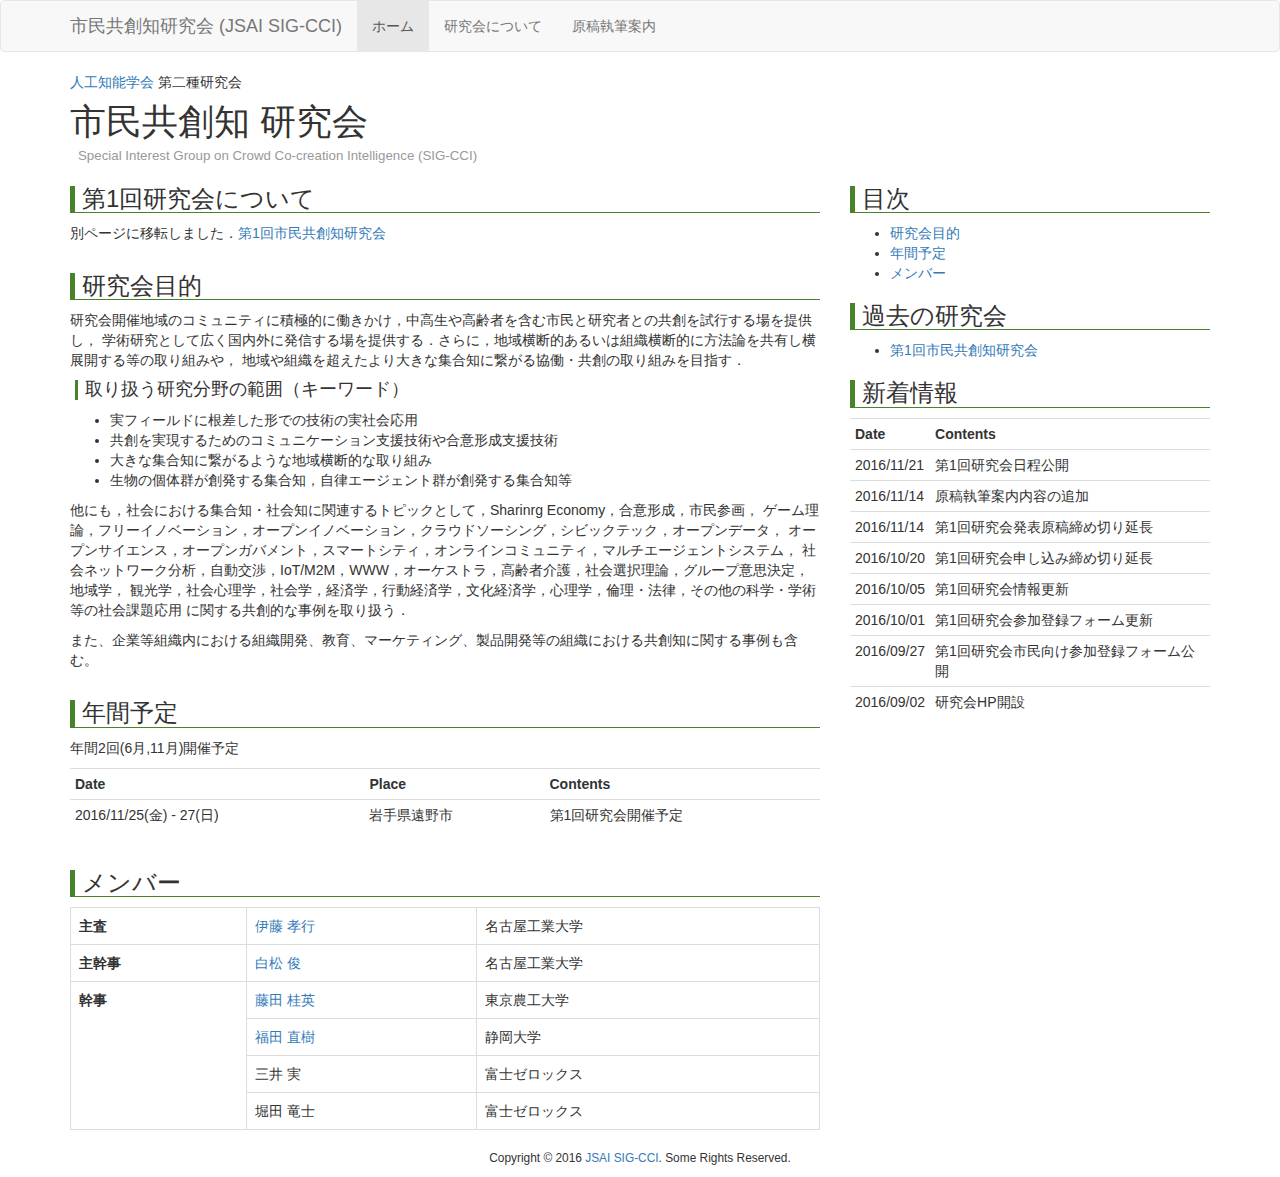
==== index.html @ b61c5eba "init push" ====
<!DOCTYPE html>
<html lang="ja">
<head>
  <meta http-equiv="Content-Type" content="text/html; charset=UTF-8">
  <meta name="viewport" content="width=device-width, initial-scale=1">

  <title>ホーム | 市民共創知研究会(JSAI SIG-CCI)</title>

  <link rel="stylesheet" href="css/bootstrap.min.css" />
  <link rel="stylesheet" href="css/style.css" />
  <link rel="stylesheet" href="css/ihover.css">
  <link rel="stylesheet" href="css/lightbox.css">
  <script>

  </script>

</head>
<body>

  <!-- ナビバー -->
  <nav class="navbar navbar-default">
    <div class="container">
      <div class="navbar-header">
        <!--タイトル-->
        <a class="navbar-brand" href="./index.html">市民共創知研究会 (JSAI SIG-CCI)</a>
        <!--トグルボタンの設置-->
        <button type="button" class="navbar-toggle" data-toggle="collapse" data-target="#nav-content">
          <span class="icon-bar"></span>
          <span class="icon-bar"></span>
          <span class="icon-bar"></span>
        </button>
      </div>

      <div id="nav-content" class="collapse navbar-collapse">
        <!--リンクのリスト メニューリスト-->
        <ul class="nav navbar-nav">
          <li class="active"><a href="./index.html">ホーム</a></li>
          <li><a href="./about.html">研究会について</a></li>
          <li><a href="./submission.html">原稿執筆案内</a></li>
        </ul>
      </div>
    </div>
  </nav>



  <div class="container">
    <div class="row">
      <div class="col-xs-12 h-title">
        <p><a href="http://www.ai-gakkai.or.jp/" target="_blank">人工知能学会</a> 第二種研究会</p>
        <h1 class="h-name">市民共創知 研究会</h1>
        <p class="h-comment">Special Interest Group on Crowd Co-creation Intelligence (SIG-CCI)</p>

      </div>

      <!-- 目次 -->
      <div class="col-xs-12 col-md-4 col-md-push-8">
        <h3>目次</h3>
        <ul>
          <li><a href="#about">研究会目的</a></li>
          <li><a href="#schedule">年間予定</a></li>
          <li><a href="#members">メンバー</a></li>
          <!--li><a href="#projects">市民共創プロジェクト</a></li-->
        </ul>
        <h3>過去の研究会</h3>
        <ul>
          <li><a href="./confs/sig-cci1.html">第1回市民共創知研究会</a></li>
        </ul>
        <!--h3>リンク</h3>
        <ul>
          <li><a href="https://mirai-making.herokuapp.com" target="_blank">みらいづくり</a></li>
        </ul-->

        <h3>新着情報</h3>
        <table class="table table-condensed">
          <tr><th>Date</th><th>Contents</th></tr>
          <tr>
            <td>2016/11/21</td>
            <td>第1回研究会日程公開</td>
          </tr>
          <tr>
            <td>2016/11/14</td>
            <td>原稿執筆案内内容の追加</td>
          </tr>
          <tr>
            <td>2016/11/14</td>
            <td>第1回研究会発表原稿締め切り延長</td>
          </tr>
          <tr>
            <td>2016/10/20</td>
            <td>第1回研究会申し込み締め切り延長</td>
          </tr>
          <tr>
            <td>2016/10/05</td>
            <td>第1回研究会情報更新</td>
          </tr>
          <tr>
            <td>2016/10/01</td>
            <td>第1回研究会参加登録フォーム更新</td>
          </tr>
          <tr>
            <td>2016/09/27</td>
            <td>第1回研究会市民向け参加登録フォーム公開</td>
          </tr>
          <tr>
            <td>2016/09/02</td><td>研究会HP開設</td>
          </tr>
        </table>
      </div>
      <!-- 目次終わり -->


      <div class="col-xs-12 col-md-8 col-md-pull-4">

        <div class="row">

          <div class="col-xs-12" id="news">
            <h3>第1回研究会について</h3>
            <p>別ページに移転しました．<a href="./confs/sig-cci1.html">第1回市民共創知研究会</a></p>
          </div>


          <div class="col-xs-12" id="about">
            <h3>研究会目的</h3>
            <p>
              研究会開催地域のコミュニティに積極的に働きかけ，中高生や高齢者を含む市民と研究者との共創を試行する場を提供し，
              学術研究として広く国内外に発信する場を提供する．さらに，地域横断的あるいは組織横断的に方法論を共有し横展開する等の取り組みや，
              地域や組織を超えたより大きな集合知に繋がる協働・共創の取り組みを目指す．
            </p>
            <h4>取り扱う研究分野の範囲（キーワード）</h4>
            <ul>
              <li>実フィールドに根差した形での技術の実社会応用</li>
              <li>共創を実現するためのコミュニケーション支援技術や合意形成支援技術</li>
              <li>大きな集合知に繋がるような地域横断的な取り組み</li>
              <li>生物の個体群が創発する集合知，自律エージェント群が創発する集合知等</li>
            </ul>
            <p>
              他にも，社会における集合知・社会知に関連するトピックとして，Sharinrg Economy，合意形成，市民参画，
              ゲーム理論，フリーイノベーション，オープンイノベーション，クラウドソーシング，シビックテック，オープンデータ，
              オープンサイエンス，オープンガバメント，スマートシティ，オンラインコミュニティ，マルチエージェントシステム，
              社会ネットワーク分析，自動交渉，IoT/M2M，WWW，オーケストラ，高齢者介護，社会選択理論，グループ意思決定，地域学，
              観光学，社会心理学，社会学，経済学，行動経済学，文化経済学，心理学，倫理・法律，その他の科学・学術等の社会課題応用
              に関する共創的な事例を取り扱う．
            </p>
            <p>
              また、企業等組織内における組織開発、教育、マーケティング、製品開発等の組織における共創知に関する事例も含む。
            </p>

          </div>

          <div class="col-xs-12" id="schedule">
            <h3>年間予定</h3>
            <p>年間2回(6月,11月)開催予定</p>

              <table class="table table-condensed">
                <tr><th>Date</th><th>Place</th><th>Contents</th></tr>
                <tr><td>2016/11/25(金) - 27(日)</td><td>岩手県遠野市</td><td>第1回研究会開催予定</td></tr>
              </table>
          </div>

          <!-- メンバー -->
          <div class="col-xs-12" id="members">
            <h3>メンバー</h3>

            <table class="table table-bordered">
              <tr>
                <th>主査</th>
                <td><a href="http://www.itolab.nitech.ac.jp/~ito/index-j.html" target="_blank">伊藤 孝行</a></td><td>名古屋工業大学</td>
              </tr>
              <tr>
                <th>主幹事</th>
                <td><a href="http://www.srmt.nitech.ac.jp/~siramatu/" target="_blank">白松 俊</a></td><td>名古屋工業大学</td>
              </tr>
              <tr>
                <th rowspan="5">幹事</th>
              <tr>
                <td><a href="http://web.tuat.ac.jp/~katfuji/" target="_blank">藤田 桂英</a></td><td>東京農工大学</td>
              </tr>
              <tr>
                <td><a href="http://whitebear.cs.inf.shizuoka.ac.jp/index-j?dmy=x" target="_blank">福田 直樹</a></td><td>静岡大学</td>
              </tr>
              <tr>
                <td>三井 実</td><td>富士ゼロックス</td>
              </tr>
              <tr>
                <td>堀田 竜士</td><td>富士ゼロックス</td>
              </tr>
            </table>
          </div>
          <!-- メンベー終わり -->

          <!--
          <div class="col-xs-12" id="contact">
            <h3>コンタクト</h3>
          </div>
        -->

        </div>
      </div>

    </div>

  </div>

  <!-- プロジェクトカード -->
  <!--div id="projects" class="gray">
    <div class="container">
      <div class="row">
        <div class="col-xs-12">
          <h3>市民共創プロジェクト</h3>


          <div class="col-xs-12 col-sm-6 col-md-4 col-lg-3">
            <a href="">
              <div class="card">
                <img class="card-img" src="images/1.jpg" class="out_cover_210x280">
                <div class="card-content">
                  <h1 class="card-title">Project1</h1>
                  <div class="col-xs-4">
                    <img src="images/person.png" class="img-responsive img-circle out_cover_50x50">
                  </div>
                  <div class="col-xs-8">
                    <p class="card-name">Tatsuya Toyama</p>
                  </div>
                  <div class="col-xs-12">
                    <p class="card-text">プロジェクトの説明</p>
                  </div>
                </div>
              </div>
            </a>
          </div>

          <div id="output"></div>

        </div>

      </div>

    </div>
  </div-->
  <!-- プロジェクトカード終わり -->



  <footer class="container-fluid text-center">
    <small>
      <p>
        Copyright © 2016 <a href="">JSAI SIG-CCI</a>. Some Rights Reserved.<br>
      </p>
    </small>
  </footer>

  <!-- モーダルの設定です -->
    <div class="modal fade" id="imagemodal" tabindex="-1" role="dialog" aria-labelledby="myModalLabel" aria-hidden="true">
      <div class="modal-dialog">
        <div class="modal-content">
          <div class="modal-header">
            <button type="button" class="close" data-dismiss="modal"><span aria-hidden="true">&times;</span><span class="sr-only">Close</span></button>
            <!--h4 class="modal-title" id="myModalLabel">プレビュー</h4-->
          </div>
          <div class="modal-body">
            <img src="" id="imagepreview" class="img-responsive" >
          </div>
          <div class="modal-footer">
            <button type="button" class="btn btn-default" data-dismiss="modal">閉じる</button>
          </div>
        </div>
      </div>
    </div><!-- /modal -->

  <!-- JavaScript -->
  <script src="https://ajax.googleapis.com/ajax/libs/jquery/1.11.1/jquery.min.js"></script>
  <script src="js/bootstrap.min.js"></script>
  <script src="js/lightbox.js"></script>
  <script src="js/mymove.js"></script>

</body>
---- css/style.css ----
/***** general *****/
body {
  //padding-top: 70px;
}

.gray {
  background-color: #f8f8f8;
}

h3 {
  border-left: 5px solid #48832C;
  border-bottom:1px solid #48832C;
  padding-left: 7px;
}

h4 {
  border-left: 3px solid #48832C;
  padding-left: 7px;
  margin-left: 5px;
}

.h-title{
  //border-left:7px solid #48832C;
  //border-bottom:1px solid #48832C;
  //padding:3px 10px;
}
.h-name{
  margin:0;
}
.h-comment{
  margin:5px 0 0 8px;
  color:#999;
  font-size:0.95em;
}


/***** cardについて *****/
.card {
  width: 270px;
  height: 380px;
  margin: 5px 15px;
  background: #fff;
  border-radius: 5px;
  box-shadow: 0 2px 5px #ccc;
}
.card:hover{
  opacity: 0.9;
}
.card-img {
  border-radius: 5px 5px 0 0;
  max-width: 100%;
  height: auto;
}
.card-content {
  padding: 5px;
}
.card-title {
  font-size: 20px;
  margin-bottom: 15px;
  text-align: center;
  color: #333;
}
.card-text {
  color: #777;
  font-size: 14px;
  line-height: 1.5;
}
.card-name {
  margin-top: 20px;
  color: #777;
  font-size: 20px;
}

/****** imgのリサイズ *****/
.out_cover_50x50 {
    display: inline-block;
    background-color: #ccc;
    background-position: center center;
    background-repeat: no-repeat;
    margin: 5px;
    width: 50px;
    height: 50px;
    border: 1px solid #ccc;
    background-size: cover;
}
.out_cover_210x280 {
    display: inline-block;
    background-color: #ccc;
    background-position: center center;
    background-repeat: no-repeat;
    margin: 5px;
    width: 280px;
    height: 210px;
    border: 1px solid #ccc;
    background-size: cover;
}
---- css/ihover.css ----
.ih-item {
  position: relative;
  -webkit-transition: all 0.35s ease-in-out;
  -moz-transition: all 0.35s ease-in-out;
  transition: all 0.35s ease-in-out;
}
.ih-item,
.ih-item * {
  -webkit-box-sizing: border-box;
  -moz-box-sizing: border-box;
  box-sizing: border-box;
}
.ih-item a {
  color: #333;
}
.ih-item a:hover {
  text-decoration: none;
}
.ih-item img {
  width: 100%;
  height: 100%;
}

.ih-item.circle {
  position: relative;
  width: 220px;
  height: 220px;
  border-radius: 50%;
}
.ih-item.circle .img {
  position: relative;
  width: 220px;
  height: 220px;
  border-radius: 50%;
}
.ih-item.circle .img:before {
  position: absolute;
  display: block;
  content: '';
  width: 100%;
  height: 100%;
  border-radius: 50%;
  box-shadow: inset 0 0 0 16px rgba(255, 255, 255, 0.6), 0 1px 2px rgba(0, 0, 0, 0.3);
  -webkit-transition: all 0.35s ease-in-out;
  -moz-transition: all 0.35s ease-in-out;
  transition: all 0.35s ease-in-out;
}
.ih-item.circle .img img {
  border-radius: 50%;
}
.ih-item.circle .info {
  position: absolute;
  top: 0;
  bottom: 0;
  left: 0;
  right: 0;
  text-align: center;
  border-radius: 50%;
  -webkit-backface-visibility: hidden;
  backface-visibility: hidden;
}

.ih-item.square {
  position: relative;
  width: 316px;
  height: 216px;
  border: 8px solid #fff;
  box-shadow: 1px 1px 3px rgba(0, 0, 0, 0.3);
}
.ih-item.square .info {
  position: absolute;
  top: 0;
  bottom: 0;
  left: 0;
  right: 0;
  text-align: center;
  -webkit-backface-visibility: hidden;
  backface-visibility: hidden;
}

.ih-item.circle.effect1 .spinner {
  width: 230px;
  height: 230px;
  border: 10px solid #ecab18;
  border-right-color: #1ad280;
  border-bottom-color: #1ad280;
  border-radius: 50%;
  -webkit-transition: all 0.8s ease-in-out;
  -moz-transition: all 0.8s ease-in-out;
  transition: all 0.8s ease-in-out;
}
.ih-item.circle.effect1 .img {
  position: absolute;
  top: 10px;
  bottom: 0;
  left: 10px;
  right: 0;
  width: auto;
  height: auto;
}
.ih-item.circle.effect1 .img:before {
  display: none;
}
.ih-item.circle.effect1.colored .info {
  background: #1a4a72;
  background: rgba(26, 74, 114, 0.6);
}
.ih-item.circle.effect1 .info {
  top: 10px;
  bottom: 0;
  left: 10px;
  right: 0;
  background: #333333;
  background: rgba(0, 0, 0, 0.6);
  opacity: 0;
  -webkit-transition: all 0.8s ease-in-out;
  -moz-transition: all 0.8s ease-in-out;
  transition: all 0.8s ease-in-out;
}
.ih-item.circle.effect1 .info h3 {
  color: #fff;
  text-transform: uppercase;
  position: relative;
  letter-spacing: 2px;
  font-size: 22px;
  margin: 0 30px;
  padding: 55px 0 0 0;
  height: 110px;
  text-shadow: 0 0 1px white, 0 1px 2px rgba(0, 0, 0, 0.3);
}
.ih-item.circle.effect1 .info p {
  color: #bbb;
  padding: 10px 5px;
  font-style: italic;
  margin: 0 30px;
  font-size: 12px;
  border-top: 1px solid rgba(255, 255, 255, 0.5);
}
.ih-item.circle.effect1 a:hover .spinner {
  -webkit-transform: rotate(180deg);
  -moz-transform: rotate(180deg);
  -ms-transform: rotate(180deg);
  -o-transform: rotate(180deg);
  transform: rotate(180deg);
}
.ih-item.circle.effect1 a:hover .info {
  opacity: 1;
}

.ih-item.circle.effect2 .img {
  opacity: 1;
  -webkit-transform: scale(1);
  -moz-transform: scale(1);
  -ms-transform: scale(1);
  -o-transform: scale(1);
  transform: scale(1);
  -webkit-transition: all 0.35s ease-in-out;
  -moz-transition: all 0.35s ease-in-out;
  transition: all 0.35s ease-in-out;
}
.ih-item.circle.effect2.colored .info {
  background: #1a4a72;
  background: rgba(26, 74, 114, 0.6);
}
.ih-item.circle.effect2 .info {
  background: #333333;
  background: rgba(0, 0, 0, 0.6);
  opacity: 0;
  pointer-events: none;
  -webkit-transition: all 0.35s ease-in-out;
  -moz-transition: all 0.35s ease-in-out;
  transition: all 0.35s ease-in-out;
}
.ih-item.circle.effect2 .info h3 {
  color: #fff;
  text-transform: uppercase;
  position: relative;
  letter-spacing: 2px;
  font-size: 22px;
  margin: 0 30px;
  padding: 55px 0 0 0;
  height: 110px;
  text-shadow: 0 0 1px white, 0 1px 2px rgba(0, 0, 0, 0.3);
}
.ih-item.circle.effect2 .info p {
  color: #bbb;
  padding: 10px 5px;
  font-style: italic;
  margin: 0 30px;
  font-size: 12px;
  border-top: 1px solid rgba(255, 255, 255, 0.5);
}

.ih-item.circle.effect2.left_to_right .info {
  -webkit-transform: translateX(-100%);
  -moz-transform: translateX(-100%);
  -ms-transform: translateX(-100%);
  -o-transform: translateX(-100%);
  transform: translateX(-100%);
}
.ih-item.circle.effect2.left_to_right a:hover .img {
  -webkit-transform: rotate(-90deg);
  -moz-transform: rotate(-90deg);
  -ms-transform: rotate(-90deg);
  -o-transform: rotate(-90deg);
  transform: rotate(-90deg);
}
.ih-item.circle.effect2.left_to_right a:hover .info {
  opacity: 1;
  -webkit-transform: translateX(0);
  -moz-transform: translateX(0);
  -ms-transform: translateX(0);
  -o-transform: translateX(0);
  transform: translateX(0);
}

.ih-item.circle.effect2.right_to_left .info {
  -webkit-transform: translateX(100%);
  -moz-transform: translateX(100%);
  -ms-transform: translateX(100%);
  -o-transform: translateX(100%);
  transform: translateX(100%);
}
.ih-item.circle.effect2.right_to_left a:hover .img {
  -webkit-transform: rotate(90deg);
  -moz-transform: rotate(90deg);
  -ms-transform: rotate(90deg);
  -o-transform: rotate(90deg);
  transform: rotate(90deg);
}
.ih-item.circle.effect2.right_to_left a:hover .info {
  opacity: 1;
  -webkit-transform: translateX(0);
  -moz-transform: translateX(0);
  -ms-transform: translateX(0);
  -o-transform: translateX(0);
  transform: translateX(0);
}

.ih-item.circle.effect2.top_to_bottom .info {
  -webkit-transform: translateY(-100%);
  -moz-transform: translateY(-100%);
  -ms-transform: translateY(-100%);
  -o-transform: translateY(-100%);
  transform: translateY(-100%);
}
.ih-item.circle.effect2.top_to_bottom a:hover .img {
  -webkit-transform: rotate(-90deg);
  -moz-transform: rotate(-90deg);
  -ms-transform: rotate(-90deg);
  -o-transform: rotate(-90deg);
  transform: rotate(-90deg);
}
.ih-item.circle.effect2.top_to_bottom a:hover .info {
  opacity: 1;
  -webkit-transform: translateY(0);
  -moz-transform: translateY(0);
  -ms-transform: translateY(0);
  -o-transform: translateY(0);
  transform: translateY(0);
}

.ih-item.circle.effect2.bottom_to_top .info {
  -webkit-transform: translateY(100%);
  -moz-transform: translateY(100%);
  -ms-transform: translateY(100%);
  -o-transform: translateY(100%);
  transform: translateY(100%);
}
.ih-item.circle.effect2.bottom_to_top a:hover .img {
  -webkit-transform: rotate(90deg);
  -moz-transform: rotate(90deg);
  -ms-transform: rotate(90deg);
  -o-transform: rotate(90deg);
  transform: rotate(90deg);
}
.ih-item.circle.effect2.bottom_to_top a:hover .info {
  opacity: 1;
  -webkit-transform: translateY(0);
  -moz-transform: translateY(0);
  -ms-transform: translateY(0);
  -o-transform: translateY(0);
  transform: translateY(0);
}

.ih-item.circle.effect3 .img {
  z-index: 11;
  -webkit-transition: all 0.35s ease-in-out;
  -moz-transition: all 0.35s ease-in-out;
  transition: all 0.35s ease-in-out;
}
.ih-item.circle.effect3.colored .info {
  background: #1a4a72;
}
.ih-item.circle.effect3 .info {
  background: #333333;
  opacity: 0;
  pointer-events: none;
  -webkit-transition: all 0.35s ease-in-out;
  -moz-transition: all 0.35s ease-in-out;
  transition: all 0.35s ease-in-out;
}
.ih-item.circle.effect3 .info h3 {
  color: #fff;
  text-transform: uppercase;
  position: relative;
  letter-spacing: 2px;
  font-size: 22px;
  margin: 0 30px;
  padding: 55px 0 0 0;
  height: 110px;
  text-shadow: 0 0 1px white, 0 1px 2px rgba(0, 0, 0, 0.3);
}
.ih-item.circle.effect3 .info p {
  color: #bbb;
  padding: 10px 5px;
  font-style: italic;
  margin: 0 30px;
  font-size: 12px;
  border-top: 1px solid rgba(255, 255, 255, 0.5);
}

.ih-item.circle.effect3.left_to_right .img {
  -webkit-transform: scale(1) translateX(0);
  -moz-transform: scale(1) translateX(0);
  -ms-transform: scale(1) translateX(0);
  -o-transform: scale(1) translateX(0);
  transform: scale(1) translateX(0);
}
.ih-item.circle.effect3.left_to_right .info {
  -webkit-transform: translateX(-100%);
  -moz-transform: translateX(-100%);
  -ms-transform: translateX(-100%);
  -o-transform: translateX(-100%);
  transform: translateX(-100%);
}
.ih-item.circle.effect3.left_to_right a:hover .img {
  -webkit-transform: scale(0.5) translateX(100%);
  -moz-transform: scale(0.5) translateX(100%);
  -ms-transform: scale(0.5) translateX(100%);
  -o-transform: scale(0.5) translateX(100%);
  transform: scale(0.5) translateX(100%);
}
.ih-item.circle.effect3.left_to_right a:hover .info {
  opacity: 1;
  -webkit-transform: translateX(0);
  -moz-transform: translateX(0);
  -ms-transform: translateX(0);
  -o-transform: translateX(0);
  transform: translateX(0);
}

.ih-item.circle.effect3.right_to_left .img {
  -webkit-transform: scale(1) translateX(0);
  -moz-transform: scale(1) translateX(0);
  -ms-transform: scale(1) translateX(0);
  -o-transform: scale(1) translateX(0);
  transform: scale(1) translateX(0);
}
.ih-item.circle.effect3.right_to_left .info {
  -webkit-transform: translateX(100%);
  -moz-transform: translateX(100%);
  -ms-transform: translateX(100%);
  -o-transform: translateX(100%);
  transform: translateX(100%);
}
.ih-item.circle.effect3.right_to_left a:hover .img {
  -webkit-transform: scale(0.5) translateX(-100%);
  -moz-transform: scale(0.5) translateX(-100%);
  -ms-transform: scale(0.5) translateX(-100%);
  -o-transform: scale(0.5) translateX(-100%);
  transform: scale(0.5) translateX(-100%);
}
.ih-item.circle.effect3.right_to_left a:hover .info {
  opacity: 1;
  -webkit-transform: translateX(0);
  -moz-transform: translateX(0);
  -ms-transform: translateX(0);
  -o-transform: translateX(0);
  transform: translateX(0);
}

.ih-item.circle.effect3.top_to_bottom .img {
  -webkit-transform: scale(1) translateY(0);
  -moz-transform: scale(1) translateY(0);
  -ms-transform: scale(1) translateY(0);
  -o-transform: scale(1) translateY(0);
  transform: scale(1) translateY(0);
}
.ih-item.circle.effect3.top_to_bottom .info {
  -webkit-transform: translateY(-100%);
  -moz-transform: translateY(-100%);
  -ms-transform: translateY(-100%);
  -o-transform: translateY(-100%);
  transform: translateY(-100%);
}
.ih-item.circle.effect3.top_to_bottom a:hover .img {
  -webkit-transform: scale(0.5) translateY(100%);
  -moz-transform: scale(0.5) translateY(100%);
  -ms-transform: scale(0.5) translateY(100%);
  -o-transform: scale(0.5) translateY(100%);
  transform: scale(0.5) translateY(100%);
}
.ih-item.circle.effect3.top_to_bottom a:hover .info {
  opacity: 1;
  -webkit-transform: translateY(0);
  -moz-transform: translateY(0);
  -ms-transform: translateY(0);
  -o-transform: translateY(0);
  transform: translateY(0);
}

.ih-item.circle.effect3.bottom_to_top .img {
  -webkit-transform: scale(1) translateY(0);
  -moz-transform: scale(1) translateY(0);
  -ms-transform: scale(1) translateY(0);
  -o-transform: scale(1) translateY(0);
  transform: scale(1) translateY(0);
}
.ih-item.circle.effect3.bottom_to_top .info {
  -webkit-transform: translateY(100%);
  -moz-transform: translateY(100%);
  -ms-transform: translateY(100%);
  -o-transform: translateY(100%);
  transform: translateY(100%);
}
.ih-item.circle.effect3.bottom_to_top a:hover .img {
  -webkit-transform: scale(0.5) translateY(-100%);
  -moz-transform: scale(0.5) translateY(-100%);
  -ms-transform: scale(0.5) translateY(-100%);
  -o-transform: scale(0.5) translateY(-100%);
  transform: scale(0.5) translateY(-100%);
}
.ih-item.circle.effect3.bottom_to_top a:hover .info {
  opacity: 1;
  -webkit-transform: translateY(0);
  -moz-transform: translateY(0);
  -ms-transform: translateY(0);
  -o-transform: translateY(0);
  transform: translateY(0);
}

.ih-item.circle.effect4 .img {
  opacity: 1;
  -webkit-transition: all 0.4s ease-in-out;
  -moz-transition: all 0.4s ease-in-out;
  transition: all 0.4s ease-in-out;
}
.ih-item.circle.effect4.colored .info {
  background: #1a4a72;
}
.ih-item.circle.effect4 .info {
  background: #333333;
  opacity: 0;
  visibility: hidden;
  pointer-events: none;
  -webkit-transition: all 0.35s ease;
  -moz-transition: all 0.35s ease;
  transition: all 0.35s ease;
}
.ih-item.circle.effect4 .info h3 {
  color: #fff;
  text-transform: uppercase;
  position: relative;
  letter-spacing: 2px;
  font-size: 22px;
  margin: 0 30px;
  padding: 55px 0 0 0;
  height: 110px;
  text-shadow: 0 0 1px white, 0 1px 2px rgba(0, 0, 0, 0.3);
}
.ih-item.circle.effect4 .info p {
  color: #bbb;
  padding: 10px 5px;
  font-style: italic;
  margin: 0 30px;
  font-size: 12px;
  border-top: 1px solid rgba(255, 255, 255, 0.5);
  -webkit-transition: all 0.35s ease-in-out;
  -moz-transition: all 0.35s ease-in-out;
  transition: all 0.35s ease-in-out;
}
.ih-item.circle.effect4 a:hover .img {
  opacity: 0;
  pointer-events: none;
}
.ih-item.circle.effect4 a:hover .info {
  visibility: visible;
  opacity: 1;
}

.ih-item.circle.effect4.left_to_right .img {
  -webkit-transform: translateX(0);
  -moz-transform: translateX(0);
  -ms-transform: translateX(0);
  -o-transform: translateX(0);
  transform: translateX(0);
}
.ih-item.circle.effect4.left_to_right .info {
  -webkit-transform: translateX(-100%);
  -moz-transform: translateX(-100%);
  -ms-transform: translateX(-100%);
  -o-transform: translateX(-100%);
  transform: translateX(-100%);
}
.ih-item.circle.effect4.left_to_right a:hover .img {
  -webkit-transform: translateX(100%);
  -moz-transform: translateX(100%);
  -ms-transform: translateX(100%);
  -o-transform: translateX(100%);
  transform: translateX(100%);
}
.ih-item.circle.effect4.left_to_right a:hover .info {
  -webkit-transform: translateX(0);
  -moz-transform: translateX(0);
  -ms-transform: translateX(0);
  -o-transform: translateX(0);
  transform: translateX(0);
}

.ih-item.circle.effect4.right_to_left .img {
  -webkit-transform: translateX(0);
  -moz-transform: translateX(0);
  -ms-transform: translateX(0);
  -o-transform: translateX(0);
  transform: translateX(0);
}
.ih-item.circle.effect4.right_to_left .info {
  -webkit-transform: translateX(100%);
  -moz-transform: translateX(100%);
  -ms-transform: translateX(100%);
  -o-transform: translateX(100%);
  transform: translateX(100%);
}
.ih-item.circle.effect4.right_to_left a:hover .img {
  -webkit-transform: translateX(-100%);
  -moz-transform: translateX(-100%);
  -ms-transform: translateX(-100%);
  -o-transform: translateX(-100%);
  transform: translateX(-100%);
}
.ih-item.circle.effect4.right_to_left a:hover .info {
  -webkit-transform: translateX(0);
  -moz-transform: translateX(0);
  -ms-transform: translateX(0);
  -o-transform: translateX(0);
  transform: translateX(0);
}

.ih-item.circle.effect4.top_to_bottom .img {
  -webkit-transform: translateY(0);
  -moz-transform: translateY(0);
  -ms-transform: translateY(0);
  -o-transform: translateY(0);
  transform: translateY(0);
}
.ih-item.circle.effect4.top_to_bottom .info {
  -webkit-transform: translateY(100%);
  -moz-transform: translateY(100%);
  -ms-transform: translateY(100%);
  -o-transform: translateY(100%);
  transform: translateY(100%);
}
.ih-item.circle.effect4.top_to_bottom a:hover .img {
  -webkit-transform: translateY(-100%);
  -moz-transform: translateY(-100%);
  -ms-transform: translateY(-100%);
  -o-transform: translateY(-100%);
  transform: translateY(-100%);
}
.ih-item.circle.effect4.top_to_bottom a:hover .info {
  -webkit-transform: translateY(0);
  -moz-transform: translateY(0);
  -ms-transform: translateY(0);
  -o-transform: translateY(0);
  transform: translateY(0);
}

.ih-item.circle.effect4.bottom_to_top .img {
  -webkit-transform: translateY(0);
  -moz-transform: translateY(0);
  -ms-transform: translateY(0);
  -o-transform: translateY(0);
  transform: translateY(0);
}
.ih-item.circle.effect4.bottom_to_top .info {
  -webkit-transform: translateY(-100%);
  -moz-transform: translateY(-100%);
  -ms-transform: translateY(-100%);
  -o-transform: translateY(-100%);
  transform: translateY(-100%);
}
.ih-item.circle.effect4.bottom_to_top a:hover .img {
  -webkit-transform: translateY(100%);
  -moz-transform: translateY(100%);
  -ms-transform: translateY(100%);
  -o-transform: translateY(100%);
  transform: translateY(100%);
}
.ih-item.circle.effect4.bottom_to_top a:hover .info {
  -webkit-transform: translateY(0);
  -moz-transform: translateY(0);
  -ms-transform: translateY(0);
  -o-transform: translateY(0);
  transform: translateY(0);
}

.ih-item.circle.effect5 {
  -webkit-perspective: 900px;
  -moz-perspective: 900px;
  perspective: 900px;
}
.ih-item.circle.effect5.colored .info .info-back {
  background: #1a4a72;
  background: rgba(26, 74, 114, 0.6);
}
.ih-item.circle.effect5 .info {
  -webkit-transition: all 0.35s ease-in-out;
  -moz-transition: all 0.35s ease-in-out;
  transition: all 0.35s ease-in-out;
  -webkit-transform-style: preserve-3d;
  -moz-transform-style: preserve-3d;
  -ms-transform-style: preserve-3d;
  -o-transform-style: preserve-3d;
  transform-style: preserve-3d;
}
.ih-item.circle.effect5 .info .info-back {
  visibility: hidden;
  border-radius: 50%;
  width: 100%;
  height: 100%;
  background: #333333;
  background: rgba(0, 0, 0, 0.6);
  -webkit-transform: rotate3d(0, 1, 0, 180deg);
  -moz-transform: rotate3d(0, 1, 0, 180deg);
  -ms-transform: rotate3d(0, 1, 0, 180deg);
  -o-transform: rotate3d(0, 1, 0, 180deg);
  transform: rotate3d(0, 1, 0, 180deg);
  -webkit-backface-visibility: hidden;
  backface-visibility: hidden;
}
.ih-item.circle.effect5 .info h3 {
  color: #fff;
  text-transform: uppercase;
  position: relative;
  letter-spacing: 2px;
  font-size: 22px;
  margin: 0 30px;
  padding: 55px 0 0 0;
  height: 110px;
  text-shadow: 0 0 1px white, 0 1px 2px rgba(0, 0, 0, 0.3);
}
.ih-item.circle.effect5 .info p {
  color: #bbb;
  padding: 10px 5px;
  font-style: italic;
  margin: 0 30px;
  font-size: 12px;
  border-top: 1px solid rgba(255, 255, 255, 0.5);
}
.ih-item.circle.effect5 a:hover .info {
  -webkit-transform: rotate3d(0, 1, 0, -180deg);
  -moz-transform: rotate3d(0, 1, 0, -180deg);
  -ms-transform: rotate3d(0, 1, 0, -180deg);
  -o-transform: rotate3d(0, 1, 0, -180deg);
  transform: rotate3d(0, 1, 0, -180deg);
}
.ih-item.circle.effect5 a:hover .info .info-back {
  visibility: visible;
}

.ih-item.circle.effect6 .img {
  opacity: 1;
  -webkit-transform: scale(1);
  -moz-transform: scale(1);
  -ms-transform: scale(1);
  -o-transform: scale(1);
  transform: scale(1);
  -webkit-transition: all 0.35s ease-in-out;
  -moz-transition: all 0.35s ease-in-out;
  transition: all 0.35s ease-in-out;
}
.ih-item.circle.effect6.colored .info {
  background: #1a4a72;
}
.ih-item.circle.effect6 .info {
  background: #333333;
  opacity: 0;
  -webkit-transition: all 0.35s ease-in-out;
  -moz-transition: all 0.35s ease-in-out;
  transition: all 0.35s ease-in-out;
}
.ih-item.circle.effect6 .info h3 {
  color: #fff;
  text-transform: uppercase;
  position: relative;
  letter-spacing: 2px;
  font-size: 22px;
  margin: 0 30px;
  padding: 55px 0 0 0;
  height: 110px;
  text-shadow: 0 0 1px white, 0 1px 2px rgba(0, 0, 0, 0.3);
}
.ih-item.circle.effect6 .info p {
  color: #bbb;
  padding: 10px 5px;
  font-style: italic;
  margin: 0 30px;
  font-size: 12px;
  border-top: 1px solid rgba(255, 255, 255, 0.5);
}

.ih-item.circle.effect6.scale_up .info {
  -webkit-transform: scale(0.5);
  -moz-transform: scale(0.5);
  -ms-transform: scale(0.5);
  -o-transform: scale(0.5);
  transform: scale(0.5);
}
.ih-item.circle.effect6.scale_up a:hover .img {
  opacity: 0;
  -webkit-transform: scale(1.5);
  -moz-transform: scale(1.5);
  -ms-transform: scale(1.5);
  -o-transform: scale(1.5);
  transform: scale(1.5);
}
.ih-item.circle.effect6.scale_up a:hover .info {
  opacity: 1;
  -webkit-transform: scale(1);
  -moz-transform: scale(1);
  -ms-transform: scale(1);
  -o-transform: scale(1);
  transform: scale(1);
}

.ih-item.circle.effect6.scale_down .info {
  -webkit-transform: scale(1.5);
  -moz-transform: scale(1.5);
  -ms-transform: scale(1.5);
  -o-transform: scale(1.5);
  transform: scale(1.5);
}
.ih-item.circle.effect6.scale_down a:hover .img {
  opacity: 0;
  -webkit-transform: scale(0.5);
  -moz-transform: scale(0.5);
  -ms-transform: scale(0.5);
  -o-transform: scale(0.5);
  transform: scale(0.5);
}
.ih-item.circle.effect6.scale_down a:hover .info {
  opacity: 1;
  -webkit-transform: scale(1);
  -moz-transform: scale(1);
  -ms-transform: scale(1);
  -o-transform: scale(1);
  transform: scale(1);
}

.ih-item.circle.effect6.scale_down_up .info {
  -webkit-transform: scale(0.5);
  -moz-transform: scale(0.5);
  -ms-transform: scale(0.5);
  -o-transform: scale(0.5);
  transform: scale(0.5);
  -webkit-transition: all 0.35s ease-in-out 0.2s;
  -moz-transition: all 0.35s ease-in-out 0.2s;
  transition: all 0.35s ease-in-out 0.2s;
}
.ih-item.circle.effect6.scale_down_up a:hover .img {
  opacity: 0;
  -webkit-transform: scale(0.5);
  -moz-transform: scale(0.5);
  -ms-transform: scale(0.5);
  -o-transform: scale(0.5);
  transform: scale(0.5);
}
.ih-item.circle.effect6.scale_down_up a:hover .info {
  opacity: 1;
  -webkit-transform: scale(1);
  -moz-transform: scale(1);
  -ms-transform: scale(1);
  -o-transform: scale(1);
  transform: scale(1);
}

.ih-item.circle.effect7 .img {
  opacity: 1;
  -webkit-transform: scale(1);
  -moz-transform: scale(1);
  -ms-transform: scale(1);
  -o-transform: scale(1);
  transform: scale(1);
  -webkit-transition: all 0.35s ease-out;
  -moz-transition: all 0.35s ease-out;
  transition: all 0.35s ease-out;
}
.ih-item.circle.effect7.colored .info {
  background: #1a4a72;
}
.ih-item.circle.effect7 .info {
  background: #333333;
  opacity: 0;
  visibility: hidden;
  pointer-events: none;
  -webkit-transition: all 0.35s ease 0.2s;
  -moz-transition: all 0.35s ease 0.2s;
  transition: all 0.35s ease 0.2s;
}
.ih-item.circle.effect7 .info h3 {
  color: #fff;
  text-transform: uppercase;
  position: relative;
  letter-spacing: 2px;
  font-size: 22px;
  margin: 0 30px;
  padding: 55px 0 0 0;
  height: 110px;
  text-shadow: 0 0 1px white, 0 1px 2px rgba(0, 0, 0, 0.3);
}
.ih-item.circle.effect7 .info p {
  color: #bbb;
  padding: 10px 5px;
  font-style: italic;
  margin: 0 30px;
  font-size: 12px;
  border-top: 1px solid rgba(255, 255, 255, 0.5);
}
.ih-item.circle.effect7 a:hover .img {
  opacity: 0;
  -webkit-transform: scale(0.5);
  -moz-transform: scale(0.5);
  -ms-transform: scale(0.5);
  -o-transform: scale(0.5);
  transform: scale(0.5);
}
.ih-item.circle.effect7 a:hover .info {
  visibility: visible;
  opacity: 1;
}

.ih-item.circle.effect7.left_to_right .info {
  -webkit-transform: translateX(-100%);
  -moz-transform: translateX(-100%);
  -ms-transform: translateX(-100%);
  -o-transform: translateX(-100%);
  transform: translateX(-100%);
}
.ih-item.circle.effect7.left_to_right a:hover .info {
  -webkit-transform: translateX(0);
  -moz-transform: translateX(0);
  -ms-transform: translateX(0);
  -o-transform: translateX(0);
  transform: translateX(0);
}

.ih-item.circle.effect7.right_to_left .info {
  -webkit-transform: translateX(100%);
  -moz-transform: translateX(100%);
  -ms-transform: translateX(100%);
  -o-transform: translateX(100%);
  transform: translateX(100%);
}
.ih-item.circle.effect7.right_to_left a:hover .info {
  -webkit-transform: translateX(0);
  -moz-transform: translateX(0);
  -ms-transform: translateX(0);
  -o-transform: translateX(0);
  transform: translateX(0);
}

.ih-item.circle.effect7.top_to_bottom .info {
  -webkit-transform: translateY(100%);
  -moz-transform: translateY(100%);
  -ms-transform: translateY(100%);
  -o-transform: translateY(100%);
  transform: translateY(100%);
}
.ih-item.circle.effect7.top_to_bottom a:hover .info {
  -webkit-transform: translateY(0);
  -moz-transform: translateY(0);
  -ms-transform: translateY(0);
  -o-transform: translateY(0);
  transform: translateY(0);
}

.ih-item.circle.effect7.bottom_to_top .info {
  -webkit-transform: translateY(-100%);
  -moz-transform: translateY(-100%);
  -ms-transform: translateY(-100%);
  -o-transform: translateY(-100%);
  transform: translateY(-100%);
}
.ih-item.circle.effect7.bottom_to_top a:hover .info {
  -webkit-transform: translateY(0);
  -moz-transform: translateY(0);
  -ms-transform: translateY(0);
  -o-transform: translateY(0);
  transform: translateY(0);
}

.ih-item.circle.effect8.colored .info {
  background: #1a4a72;
}
.ih-item.circle.effect8 .img-container {
  -webkit-transform: scale(1);
  -moz-transform: scale(1);
  -ms-transform: scale(1);
  -o-transform: scale(1);
  transform: scale(1);
  -webkit-transition: all 0.3s ease-in-out;
  -moz-transition: all 0.3s ease-in-out;
  transition: all 0.3s ease-in-out;
}
.ih-item.circle.effect8 .img-container .img {
  opacity: 1;
  -webkit-transition: all 0.3s ease-in-out 0.3s;
  -moz-transition: all 0.3s ease-in-out 0.3s;
  transition: all 0.3s ease-in-out 0.3s;
}
.ih-item.circle.effect8 .info-container {
  position: absolute;
  top: 0;
  bottom: 0;
  left: 0;
  right: 0;
  text-align: center;
  border-radius: 50%;
  opacity: 0;
  pointer-events: none;
  -webkit-transition: all 0.3s ease-in-out 0.3s;
  -moz-transition: all 0.3s ease-in-out 0.3s;
  transition: all 0.3s ease-in-out 0.3s;
}
.ih-item.circle.effect8 .info {
  width: 100%;
  height: 100%;
  background: #333333;
  pointer-events: none;
  -webkit-transform: scale(0.5);
  -moz-transform: scale(0.5);
  -ms-transform: scale(0.5);
  -o-transform: scale(0.5);
  transform: scale(0.5);
  -webkit-transition: all 0.35s ease-in-out 0.6s;
  -moz-transition: all 0.35s ease-in-out 0.6s;
  transition: all 0.35s ease-in-out 0.6s;
}
.ih-item.circle.effect8 .info h3 {
  color: #fff;
  text-transform: uppercase;
  letter-spacing: 2px;
  font-size: 22px;
  margin: 0 30px;
  padding: 45px 0 0 0;
  height: 140px;
  text-shadow: 0 0 1px white, 0 1px 2px rgba(0, 0, 0, 0.3);
}
.ih-item.circle.effect8 .info p {
  color: #bbb;
  padding: 10px 5px;
  font-style: italic;
  margin: 0 30px;
  font-size: 12px;
  border-top: 1px solid rgba(255, 255, 255, 0.5);
}
.ih-item.circle.effect8 a:hover .img-container {
  pointer-events: none;
  -webkit-transform: scale(0.5);
  -moz-transform: scale(0.5);
  -ms-transform: scale(0.5);
  -o-transform: scale(0.5);
  transform: scale(0.5);
}
.ih-item.circle.effect8 a:hover .img-container .img {
  opacity: 0;
  pointer-events: none;
}
.ih-item.circle.effect8 a:hover .info-container {
  opacity: 1;
}
.ih-item.circle.effect8 a:hover .info-container .info {
  -webkit-transform: scale(1);
  -moz-transform: scale(1);
  -ms-transform: scale(1);
  -o-transform: scale(1);
  transform: scale(1);
}

.ih-item.circle.effect8.left_to_right .img-container .img {
  -webkit-transform: translateX(0);
  -moz-transform: translateX(0);
  -ms-transform: translateX(0);
  -o-transform: translateX(0);
  transform: translateX(0);
}
.ih-item.circle.effect8.left_to_right .info-container {
  -webkit-transform: translateX(100%);
  -moz-transform: translateX(100%);
  -ms-transform: translateX(100%);
  -o-transform: translateX(100%);
  transform: translateX(100%);
}
.ih-item.circle.effect8.left_to_right a:hover .img-container .img {
  -webkit-transform: translateX(-100%);
  -moz-transform: translateX(-100%);
  -ms-transform: translateX(-100%);
  -o-transform: translateX(-100%);
  transform: translateX(-100%);
}
.ih-item.circle.effect8.left_to_right a:hover .info-container {
  -webkit-transform: translateX(0);
  -moz-transform: translateX(0);
  -ms-transform: translateX(0);
  -o-transform: translateX(0);
  transform: translateX(0);
}

.ih-item.circle.effect8.right_to_left .img-container .img {
  -webkit-transform: translateX(0);
  -moz-transform: translateX(0);
  -ms-transform: translateX(0);
  -o-transform: translateX(0);
  transform: translateX(0);
}
.ih-item.circle.effect8.right_to_left .info-container {
  -webkit-transform: translateX(-100%);
  -moz-transform: translateX(-100%);
  -ms-transform: translateX(-100%);
  -o-transform: translateX(-100%);
  transform: translateX(-100%);
}
.ih-item.circle.effect8.right_to_left a:hover .img-container .img {
  -webkit-transform: translateX(100%);
  -moz-transform: translateX(100%);
  -ms-transform: translateX(100%);
  -o-transform: translateX(100%);
  transform: translateX(100%);
}
.ih-item.circle.effect8.right_to_left a:hover .info-container {
  -webkit-transform: translateX(0);
  -moz-transform: translateX(0);
  -ms-transform: translateX(0);
  -o-transform: translateX(0);
  transform: translateX(0);
}

.ih-item.circle.effect8.top_to_bottom .img-container .img {
  -webkit-transform: translateY(0);
  -moz-transform: translateY(0);
  -ms-transform: translateY(0);
  -o-transform: translateY(0);
  transform: translateY(0);
}
.ih-item.circle.effect8.top_to_bottom .info-container {
  -webkit-transform: translateY(-100%);
  -moz-transform: translateY(-100%);
  -ms-transform: translateY(-100%);
  -o-transform: translateY(-100%);
  transform: translateY(-100%);
}
.ih-item.circle.effect8.top_to_bottom a:hover .img-container .img {
  -webkit-transform: translateY(100%);
  -moz-transform: translateY(100%);
  -ms-transform: translateY(100%);
  -o-transform: translateY(100%);
  transform: translateY(100%);
}
.ih-item.circle.effect8.top_to_bottom a:hover .info-container {
  -webkit-transform: translateY(0);
  -moz-transform: translateY(0);
  -ms-transform: translateY(0);
  -o-transform: translateY(0);
  transform: translateY(0);
}

.ih-item.circle.effect8.bottom_to_top .img-container .img {
  -webkit-transform: translateY(0);
  -moz-transform: translateY(0);
  -ms-transform: translateY(0);
  -o-transform: translateY(0);
  transform: translateY(0);
}
.ih-item.circle.effect8.bottom_to_top .info-container {
  -webkit-transform: translateY(100%);
  -moz-transform: translateY(100%);
  -ms-transform: translateY(100%);
  -o-transform: translateY(100%);
  transform: translateY(100%);
}
.ih-item.circle.effect8.bottom_to_top a:hover .img-container .img {
  -webkit-transform: translateY(-100%);
  -moz-transform: translateY(-100%);
  -ms-transform: translateY(-100%);
  -o-transform: translateY(-100%);
  transform: translateY(-100%);
}
.ih-item.circle.effect8.bottom_to_top a:hover .info-container {
  -webkit-transform: translateY(0);
  -moz-transform: translateY(0);
  -ms-transform: translateY(0);
  -o-transform: translateY(0);
  transform: translateY(0);
}

.ih-item.circle.effect9 .img {
  opacity: 1;
  -webkit-transition: all 0.35s ease-out;
  -moz-transition: all 0.35s ease-out;
  transition: all 0.35s ease-out;
}
.ih-item.circle.effect9.colored .info {
  background: #1a4a72;
}
.ih-item.circle.effect9 .info {
  background: #333333;
  opacity: 0;
  visibility: hidden;
  pointer-events: none;
  -webkit-transform: scale(0.5);
  -moz-transform: scale(0.5);
  -ms-transform: scale(0.5);
  -o-transform: scale(0.5);
  transform: scale(0.5);
  -webkit-transition: all 0.35s ease 0.2s;
  -moz-transition: all 0.35s ease 0.2s;
  transition: all 0.35s ease 0.2s;
}
.ih-item.circle.effect9 .info h3 {
  color: #fff;
  text-transform: uppercase;
  position: relative;
  letter-spacing: 2px;
  font-size: 22px;
  margin: 0 30px;
  padding: 55px 0 0 0;
  height: 110px;
  text-shadow: 0 0 1px white, 0 1px 2px rgba(0, 0, 0, 0.3);
}
.ih-item.circle.effect9 .info p {
  color: #bbb;
  padding: 10px 5px;
  font-style: italic;
  margin: 0 30px;
  font-size: 12px;
  border-top: 1px solid rgba(255, 255, 255, 0.5);
}
.ih-item.circle.effect9 a:hover .img {
  opacity: 0;
  pointer-events: none;
  -webkit-transform: scale(0.5);
  -moz-transform: scale(0.5);
  -ms-transform: scale(0.5);
  -o-transform: scale(0.5);
  transform: scale(0.5);
}
.ih-item.circle.effect9 a:hover .info {
  visibility: visible;
  opacity: 1;
  -webkit-transform: scale(1);
  -moz-transform: scale(1);
  -ms-transform: scale(1);
  -o-transform: scale(1);
  transform: scale(1);
}

.ih-item.circle.effect9.left_to_right .img {
  -webkit-transform: translateX(0) rotate(0);
  -moz-transform: translateX(0) rotate(0);
  -ms-transform: translateX(0) rotate(0);
  -o-transform: translateX(0) rotate(0);
  transform: translateX(0) rotate(0);
}
.ih-item.circle.effect9.left_to_right a:hover .img {
  -webkit-transform: translateX(100%) rotate(180deg);
  -moz-transform: translateX(100%) rotate(180deg);
  -ms-transform: translateX(100%) rotate(180deg);
  -o-transform: translateX(100%) rotate(180deg);
  transform: translateX(100%) rotate(180deg);
}

.ih-item.circle.effect9.right_to_left .img {
  -webkit-transform: translateX(0) rotate(0);
  -moz-transform: translateX(0) rotate(0);
  -ms-transform: translateX(0) rotate(0);
  -o-transform: translateX(0) rotate(0);
  transform: translateX(0) rotate(0);
}
.ih-item.circle.effect9.right_to_left a:hover .img {
  -webkit-transform: translateX(-100%) rotate(-180deg);
  -moz-transform: translateX(-100%) rotate(-180deg);
  -ms-transform: translateX(-100%) rotate(-180deg);
  -o-transform: translateX(-100%) rotate(-180deg);
  transform: translateX(-100%) rotate(-180deg);
}

.ih-item.circle.effect9.top_to_bottom .img {
  -webkit-transform: translateY(0);
  -moz-transform: translateY(0);
  -ms-transform: translateY(0);
  -o-transform: translateY(0);
  transform: translateY(0);
}
.ih-item.circle.effect9.top_to_bottom a:hover .img {
  -webkit-transform: translateY(-100%);
  -moz-transform: translateY(-100%);
  -ms-transform: translateY(-100%);
  -o-transform: translateY(-100%);
  transform: translateY(-100%);
}

.ih-item.circle.effect9.bottom_to_top .img {
  -webkit-transform: translateY(0);
  -moz-transform: translateY(0);
  -ms-transform: translateY(0);
  -o-transform: translateY(0);
  transform: translateY(0);
}
.ih-item.circle.effect9.bottom_to_top a:hover .img {
  -webkit-transform: translateY(100%);
  -moz-transform: translateY(100%);
  -ms-transform: translateY(100%);
  -o-transform: translateY(100%);
  transform: translateY(100%);
}

.ih-item.circle.effect10 .img {
  z-index: 11;
  -webkit-transform: scale(1);
  -moz-transform: scale(1);
  -ms-transform: scale(1);
  -o-transform: scale(1);
  transform: scale(1);
  -webkit-transition: all 0.35s ease-in-out;
  -moz-transition: all 0.35s ease-in-out;
  transition: all 0.35s ease-in-out;
}
.ih-item.circle.effect10.colored .info {
  background: #1a4a72;
}
.ih-item.circle.effect10 .info {
  background: #333333;
  opacity: 0;
  -webkit-transform: scale(0);
  -moz-transform: scale(0);
  -ms-transform: scale(0);
  -o-transform: scale(0);
  transform: scale(0);
  -webkit-transition: all 0.35s ease-in-out;
  -moz-transition: all 0.35s ease-in-out;
  transition: all 0.35s ease-in-out;
}
.ih-item.circle.effect10 .info h3 {
  color: #fff;
  text-transform: uppercase;
  position: relative;
  letter-spacing: 2px;
  font-size: 22px;
  text-shadow: 0 0 1px white, 0 1px 2px rgba(0, 0, 0, 0.3);
}
.ih-item.circle.effect10 .info p {
  color: #bbb;
  font-style: italic;
  font-size: 12px;
  border-top: 1px solid rgba(255, 255, 255, 0.5);
}
.ih-item.circle.effect10 a:hover .info {
  visibility: visible;
  opacity: 1;
  -webkit-transform: scale(1);
  -moz-transform: scale(1);
  -ms-transform: scale(1);
  -o-transform: scale(1);
  transform: scale(1);
}

.ih-item.circle.effect10.top_to_bottom .info h3 {
  margin: 0 30px;
  padding: 25px 0 0 0;
  height: 78px;
}
.ih-item.circle.effect10.top_to_bottom .info p {
  margin: 0 30px;
  padding: 5px;
}
.ih-item.circle.effect10.top_to_bottom a:hover .img {
  -webkit-transform: translateY(50px) scale(0.5);
  -moz-transform: translateY(50px) scale(0.5);
  -ms-transform: translateY(50px) scale(0.5);
  -o-transform: translateY(50px) scale(0.5);
  transform: translateY(50px) scale(0.5);
}

.ih-item.circle.effect10.bottom_to_top .info h3 {
  margin: 95px 30px 0;
  padding: 25px 0 0 0;
  height: 78px;
}
.ih-item.circle.effect10.bottom_to_top .info p {
  margin: 0 30px;
  padding: 5px;
}
.ih-item.circle.effect10.bottom_to_top a:hover .img {
  -webkit-transform: translateY(-50px) scale(0.5);
  -moz-transform: translateY(-50px) scale(0.5);
  -ms-transform: translateY(-50px) scale(0.5);
  -o-transform: translateY(-50px) scale(0.5);
  transform: translateY(-50px) scale(0.5);
}

.ih-item.circle.effect11 {
  -webkit-perspective: 900px;
  -moz-perspective: 900px;
  perspective: 900px;
}
.ih-item.circle.effect11 .img {
  opacity: 1;
  -webkit-transform-origin: 50% 50%;
  -moz-transform-origin: 50% 50%;
  -ms-transform-origin: 50% 50%;
  -o-transform-origin: 50% 50%;
  transform-origin: 50% 50%;
  -webkit-transition: all 0.35s ease-in-out;
  -moz-transition: all 0.35s ease-in-out;
  transition: all 0.35s ease-in-out;
}
.ih-item.circle.effect11.colored .info {
  background: #1a4a72;
}
.ih-item.circle.effect11 .info {
  background: #333333;
  opacity: 0;
  visibility: hidden;
  -webkit-transition: all 0.35s ease 0.35s;
  -moz-transition: all 0.35s ease 0.35s;
  transition: all 0.35s ease 0.35s;
}
.ih-item.circle.effect11 .info h3 {
  color: #fff;
  text-transform: uppercase;
  position: relative;
  letter-spacing: 2px;
  font-size: 22px;
  margin: 0 30px;
  padding: 55px 0 0 0;
  height: 110px;
  text-shadow: 0 0 1px white, 0 1px 2px rgba(0, 0, 0, 0.3);
}
.ih-item.circle.effect11 .info p {
  color: #bbb;
  padding: 10px 5px;
  font-style: italic;
  margin: 0 30px;
  font-size: 12px;
  border-top: 1px solid rgba(255, 255, 255, 0.5);
}
.ih-item.circle.effect11 a:hover .img {
  opacity: 0;
}
.ih-item.circle.effect11 a:hover .info {
  visibility: visible;
  opacity: 1;
}

.ih-item.circle.effect11.left_to_right .img {
  -webkit-transform: translateZ(0) rotateY(0);
  -moz-transform: translateZ(0) rotateY(0);
  -ms-transform: translateZ(0) rotateY(0);
  -o-transform: translateZ(0) rotateY(0);
  transform: translateZ(0) rotateY(0);
}
.ih-item.circle.effect11.left_to_right .info {
  -webkit-transform: translateZ(-1000px) rotateY(-90deg);
  -moz-transform: translateZ(-1000px) rotateY(-90deg);
  -ms-transform: translateZ(-1000px) rotateY(-90deg);
  -o-transform: translateZ(-1000px) rotateY(-90deg);
  transform: translateZ(-1000px) rotateY(-90deg);
}
.ih-item.circle.effect11.left_to_right a:hover .img {
  -webkit-transform: translateZ(-1000px) rotateY(90deg);
  -moz-transform: translateZ(-1000px) rotateY(90deg);
  -ms-transform: translateZ(-1000px) rotateY(90deg);
  -o-transform: translateZ(-1000px) rotateY(90deg);
  transform: translateZ(-1000px) rotateY(90deg);
}
.ih-item.circle.effect11.left_to_right a:hover .info {
  -webkit-transform: translateZ(0) rotateY(0);
  -moz-transform: translateZ(0) rotateY(0);
  -ms-transform: translateZ(0) rotateY(0);
  -o-transform: translateZ(0) rotateY(0);
  transform: translateZ(0) rotateY(0);
}

.ih-item.circle.effect11.right_to_left .img {
  -webkit-transform: translateZ(0) rotateY(0);
  -moz-transform: translateZ(0) rotateY(0);
  -ms-transform: translateZ(0) rotateY(0);
  -o-transform: translateZ(0) rotateY(0);
  transform: translateZ(0) rotateY(0);
}
.ih-item.circle.effect11.right_to_left .info {
  -webkit-transform: translateZ(-1000px) rotateY(90deg);
  -moz-transform: translateZ(-1000px) rotateY(90deg);
  -ms-transform: translateZ(-1000px) rotateY(90deg);
  -o-transform: translateZ(-1000px) rotateY(90deg);
  transform: translateZ(-1000px) rotateY(90deg);
}
.ih-item.circle.effect11.right_to_left a:hover .img {
  -webkit-transform: translateZ(-1000px) rotateY(-90deg);
  -moz-transform: translateZ(-1000px) rotateY(-90deg);
  -ms-transform: translateZ(-1000px) rotateY(-90deg);
  -o-transform: translateZ(-1000px) rotateY(-90deg);
  transform: translateZ(-1000px) rotateY(-90deg);
}
.ih-item.circle.effect11.right_to_left a:hover .info {
  -webkit-transform: translateZ(0) rotateY(0);
  -moz-transform: translateZ(0) rotateY(0);
  -ms-transform: translateZ(0) rotateY(0);
  -o-transform: translateZ(0) rotateY(0);
  transform: translateZ(0) rotateY(0);
}

.ih-item.circle.effect11.top_to_bottom .img {
  -webkit-transform: translateZ(0) rotateX(0);
  -moz-transform: translateZ(0) rotateX(0);
  -ms-transform: translateZ(0) rotateX(0);
  -o-transform: translateZ(0) rotateX(0);
  transform: translateZ(0) rotateX(0);
}
.ih-item.circle.effect11.top_to_bottom .info {
  -webkit-transform: translateZ(-1000px) rotateX(90deg);
  -moz-transform: translateZ(-1000px) rotateX(90deg);
  -ms-transform: translateZ(-1000px) rotateX(90deg);
  -o-transform: translateZ(-1000px) rotateX(90deg);
  transform: translateZ(-1000px) rotateX(90deg);
}
.ih-item.circle.effect11.top_to_bottom a:hover .img {
  -webkit-transform: translateZ(-1000px) rotateX(-90deg);
  -moz-transform: translateZ(-1000px) rotateX(-90deg);
  -ms-transform: translateZ(-1000px) rotateX(-90deg);
  -o-transform: translateZ(-1000px) rotateX(-90deg);
  transform: translateZ(-1000px) rotateX(-90deg);
}
.ih-item.circle.effect11.top_to_bottom a:hover .info {
  -webkit-transform: translateZ(0) rotateX(0);
  -moz-transform: translateZ(0) rotateX(0);
  -ms-transform: translateZ(0) rotateX(0);
  -o-transform: translateZ(0) rotateX(0);
  transform: translateZ(0) rotateX(0);
}

.ih-item.circle.effect11.bottom_to_top .img {
  -webkit-transform: translateZ(0) rotateX(0);
  -moz-transform: translateZ(0) rotateX(0);
  -ms-transform: translateZ(0) rotateX(0);
  -o-transform: translateZ(0) rotateX(0);
  transform: translateZ(0) rotateX(0);
}
.ih-item.circle.effect11.bottom_to_top .info {
  -webkit-transform: translateZ(-1000px) rotateX(-90deg);
  -moz-transform: translateZ(-1000px) rotateX(-90deg);
  -ms-transform: translateZ(-1000px) rotateX(-90deg);
  -o-transform: translateZ(-1000px) rotateX(-90deg);
  transform: translateZ(-1000px) rotateX(-90deg);
}
.ih-item.circle.effect11.bottom_to_top a:hover .img {
  -webkit-transform: translateZ(-1000px) rotateX(90deg);
  -moz-transform: translateZ(-1000px) rotateX(90deg);
  -ms-transform: translateZ(-1000px) rotateX(90deg);
  -o-transform: translateZ(-1000px) rotateX(90deg);
  transform: translateZ(-1000px) rotateX(90deg);
}
.ih-item.circle.effect11.bottom_to_top a:hover .info {
  -webkit-transform: translateZ(0) rotateX(0);
  -moz-transform: translateZ(0) rotateX(0);
  -ms-transform: translateZ(0) rotateX(0);
  -o-transform: translateZ(0) rotateX(0);
  transform: translateZ(0) rotateX(0);
}

.ih-item.circle.effect12 .img {
  opacity: 1;
  -webkit-transition: all 0.35s ease-in-out;
  -moz-transition: all 0.35s ease-in-out;
  transition: all 0.35s ease-in-out;
}
.ih-item.circle.effect12.colored .info {
  background: #1a4a72;
}
.ih-item.circle.effect12 .info {
  background: #333333;
  opacity: 0;
  visibility: hidden;
  pointer-events: none;
  -webkit-transform: scale(0.5);
  -moz-transform: scale(0.5);
  -ms-transform: scale(0.5);
  -o-transform: scale(0.5);
  transform: scale(0.5);
  -webkit-transition: all 0.35s ease-in-out;
  -moz-transition: all 0.35s ease-in-out;
  transition: all 0.35s ease-in-out;
}
.ih-item.circle.effect12 .info h3 {
  color: #fff;
  text-transform: uppercase;
  position: relative;
  letter-spacing: 2px;
  font-size: 22px;
  margin: 0 30px;
  padding: 55px 0 0 0;
  height: 110px;
  text-shadow: 0 0 1px white, 0 1px 2px rgba(0, 0, 0, 0.3);
}
.ih-item.circle.effect12 .info p {
  color: #bbb;
  padding: 10px 5px;
  font-style: italic;
  margin: 0 30px;
  font-size: 12px;
  border-top: 1px solid rgba(255, 255, 255, 0.5);
}
.ih-item.circle.effect12 a:hover .img {
  opacity: 0;
  pointer-events: none;
}
.ih-item.circle.effect12 a:hover .info {
  opacity: 1;
  visibility: visible;
}

.ih-item.circle.effect12.left_to_right .img {
  -webkit-transform: translateX(0) rotate(0);
  -moz-transform: translateX(0) rotate(0);
  -ms-transform: translateX(0) rotate(0);
  -o-transform: translateX(0) rotate(0);
  transform: translateX(0) rotate(0);
}
.ih-item.circle.effect12.left_to_right .info {
  -webkit-transform: translateX(100%) rotate(180deg);
  -moz-transform: translateX(100%) rotate(180deg);
  -ms-transform: translateX(100%) rotate(180deg);
  -o-transform: translateX(100%) rotate(180deg);
  transform: translateX(100%) rotate(180deg);
}
.ih-item.circle.effect12.left_to_right a:hover .img {
  -webkit-transform: translateX(100%) rotate(180deg);
  -moz-transform: translateX(100%) rotate(180deg);
  -ms-transform: translateX(100%) rotate(180deg);
  -o-transform: translateX(100%) rotate(180deg);
  transform: translateX(100%) rotate(180deg);
}
.ih-item.circle.effect12.left_to_right a:hover .info {
  -webkit-transform: translateX(0) rotate(0);
  -moz-transform: translateX(0) rotate(0);
  -ms-transform: translateX(0) rotate(0);
  -o-transform: translateX(0) rotate(0);
  transform: translateX(0) rotate(0);
  -webkit-transition-delay: 0.4s;
  -moz-transition-delay: 0.4s;
  transition-delay: 0.4s;
}

.ih-item.circle.effect12.right_to_left .img {
  -webkit-transform: translateX(0) rotate(0);
  -moz-transform: translateX(0) rotate(0);
  -ms-transform: translateX(0) rotate(0);
  -o-transform: translateX(0) rotate(0);
  transform: translateX(0) rotate(0);
}
.ih-item.circle.effect12.right_to_left .info {
  -webkit-transform: translateX(-100%) rotate(-180deg);
  -moz-transform: translateX(-100%) rotate(-180deg);
  -ms-transform: translateX(-100%) rotate(-180deg);
  -o-transform: translateX(-100%) rotate(-180deg);
  transform: translateX(-100%) rotate(-180deg);
}
.ih-item.circle.effect12.right_to_left a:hover .img {
  -webkit-transform: translateX(-100%) rotate(-180deg);
  -moz-transform: translateX(-100%) rotate(-180deg);
  -ms-transform: translateX(-100%) rotate(-180deg);
  -o-transform: translateX(-100%) rotate(-180deg);
  transform: translateX(-100%) rotate(-180deg);
}
.ih-item.circle.effect12.right_to_left a:hover .info {
  -webkit-transform: translateX(0) rotate(0);
  -moz-transform: translateX(0) rotate(0);
  -ms-transform: translateX(0) rotate(0);
  -o-transform: translateX(0) rotate(0);
  transform: translateX(0) rotate(0);
  -webkit-transition-delay: 0.4s;
  -moz-transition-delay: 0.4s;
  transition-delay: 0.4s;
}

.ih-item.circle.effect12.top_to_bottom .img {
  -webkit-transform: translateY(0) rotate(0);
  -moz-transform: translateY(0) rotate(0);
  -ms-transform: translateY(0) rotate(0);
  -o-transform: translateY(0) rotate(0);
  transform: translateY(0) rotate(0);
}
.ih-item.circle.effect12.top_to_bottom .info {
  -webkit-transform: translateY(-100%) rotate(-180deg);
  -moz-transform: translateY(-100%) rotate(-180deg);
  -ms-transform: translateY(-100%) rotate(-180deg);
  -o-transform: translateY(-100%) rotate(-180deg);
  transform: translateY(-100%) rotate(-180deg);
}
.ih-item.circle.effect12.top_to_bottom a:hover .img {
  -webkit-transform: translateY(-100%) rotate(-180deg);
  -moz-transform: translateY(-100%) rotate(-180deg);
  -ms-transform: translateY(-100%) rotate(-180deg);
  -o-transform: translateY(-100%) rotate(-180deg);
  transform: translateY(-100%) rotate(-180deg);
}
.ih-item.circle.effect12.top_to_bottom a:hover .info {
  -webkit-transform: translateY(0) rotate(0);
  -moz-transform: translateY(0) rotate(0);
  -ms-transform: translateY(0) rotate(0);
  -o-transform: translateY(0) rotate(0);
  transform: translateY(0) rotate(0);
  -webkit-transition-delay: 0.4s;
  -moz-transition-delay: 0.4s;
  transition-delay: 0.4s;
}

.ih-item.circle.effect12.bottom_to_top .img {
  -webkit-transform: translateY(0) rotate(0);
  -moz-transform: translateY(0) rotate(0);
  -ms-transform: translateY(0) rotate(0);
  -o-transform: translateY(0) rotate(0);
  transform: translateY(0) rotate(0);
}
.ih-item.circle.effect12.bottom_to_top .info {
  -webkit-transform: translateY(100%) rotate(180deg);
  -moz-transform: translateY(100%) rotate(180deg);
  -ms-transform: translateY(100%) rotate(180deg);
  -o-transform: translateY(100%) rotate(180deg);
  transform: translateY(100%) rotate(180deg);
}
.ih-item.circle.effect12.bottom_to_top a:hover .img {
  -webkit-transform: translateY(100%) rotate(180deg);
  -moz-transform: translateY(100%) rotate(180deg);
  -ms-transform: translateY(100%) rotate(180deg);
  -o-transform: translateY(100%) rotate(180deg);
  transform: translateY(100%) rotate(180deg);
}
.ih-item.circle.effect12.bottom_to_top a:hover .info {
  -webkit-transform: translateY(0) rotate(0);
  -moz-transform: translateY(0) rotate(0);
  -ms-transform: translateY(0) rotate(0);
  -o-transform: translateY(0) rotate(0);
  transform: translateY(0) rotate(0);
  -webkit-transition-delay: 0.4s;
  -moz-transition-delay: 0.4s;
  transition-delay: 0.4s;
}

.ih-item.circle.effect13.colored .info {
  background: #1a4a72;
  background: rgba(26, 74, 114, 0.6);
}
.ih-item.circle.effect13 .info {
  background: #333333;
  background: rgba(0, 0, 0, 0.6);
  opacity: 0;
  pointer-events: none;
  -webkit-transition: all 0.35s ease-in-out;
  -moz-transition: all 0.35s ease-in-out;
  transition: all 0.35s ease-in-out;
}
.ih-item.circle.effect13 .info h3 {
  visibility: hidden;
  color: #fff;
  text-transform: uppercase;
  position: relative;
  letter-spacing: 2px;
  font-size: 22px;
  margin: 0 30px;
  padding: 55px 0 0 0;
  height: 110px;
  text-shadow: 0 0 1px white, 0 1px 2px rgba(0, 0, 0, 0.3);
  -webkit-transition: all 0.35s ease-in-out;
  -moz-transition: all 0.35s ease-in-out;
  transition: all 0.35s ease-in-out;
}
.ih-item.circle.effect13 .info p {
  visibility: hidden;
  color: #bbb;
  padding: 10px 5px;
  font-style: italic;
  margin: 0 30px;
  font-size: 12px;
  border-top: 1px solid rgba(255, 255, 255, 0.5);
  -webkit-transition: all 0.35s ease-in-out;
  -moz-transition: all 0.35s ease-in-out;
  transition: all 0.35s ease-in-out;
}
.ih-item.circle.effect13 a:hover .info {
  opacity: 1;
}
.ih-item.circle.effect13 a:hover h3 {
  visibility: visible;
}
.ih-item.circle.effect13 a:hover p {
  visibility: visible;
}

.ih-item.circle.effect13.from_left_and_right .info h3 {
  -webkit-transform: translateX(-100%);
  -moz-transform: translateX(-100%);
  -ms-transform: translateX(-100%);
  -o-transform: translateX(-100%);
  transform: translateX(-100%);
}
.ih-item.circle.effect13.from_left_and_right .info p {
  -webkit-transform: translateX(100%);
  -moz-transform: translateX(100%);
  -ms-transform: translateX(100%);
  -o-transform: translateX(100%);
  transform: translateX(100%);
}
.ih-item.circle.effect13.from_left_and_right a:hover h3 {
  -webkit-transform: translateX(0);
  -moz-transform: translateX(0);
  -ms-transform: translateX(0);
  -o-transform: translateX(0);
  transform: translateX(0);
}
.ih-item.circle.effect13.from_left_and_right a:hover p {
  -webkit-transform: translateX(0);
  -moz-transform: translateX(0);
  -ms-transform: translateX(0);
  -o-transform: translateX(0);
  transform: translateX(0);
}

.ih-item.circle.effect13.top_to_bottom .info h3 {
  -webkit-transform: translateY(-100%);
  -moz-transform: translateY(-100%);
  -ms-transform: translateY(-100%);
  -o-transform: translateY(-100%);
  transform: translateY(-100%);
}
.ih-item.circle.effect13.top_to_bottom .info p {
  -webkit-transform: translateY(-100%);
  -moz-transform: translateY(-100%);
  -ms-transform: translateY(-100%);
  -o-transform: translateY(-100%);
  transform: translateY(-100%);
}
.ih-item.circle.effect13.top_to_bottom a:hover h3 {
  -webkit-transform: translateY(0);
  -moz-transform: translateY(0);
  -ms-transform: translateY(0);
  -o-transform: translateY(0);
  transform: translateY(0);
}
.ih-item.circle.effect13.top_to_bottom a:hover p {
  -webkit-transform: translateY(0);
  -moz-transform: translateY(0);
  -ms-transform: translateY(0);
  -o-transform: translateY(0);
  transform: translateY(0);
}

.ih-item.circle.effect13.bottom_to_top .info h3 {
  -webkit-transform: translateY(100%);
  -moz-transform: translateY(100%);
  -ms-transform: translateY(100%);
  -o-transform: translateY(100%);
  transform: translateY(100%);
}
.ih-item.circle.effect13.bottom_to_top .info p {
  -webkit-transform: translateY(100%);
  -moz-transform: translateY(100%);
  -ms-transform: translateY(100%);
  -o-transform: translateY(100%);
  transform: translateY(100%);
}
.ih-item.circle.effect13.bottom_to_top a:hover h3 {
  -webkit-transform: translateY(0);
  -moz-transform: translateY(0);
  -ms-transform: translateY(0);
  -o-transform: translateY(0);
  transform: translateY(0);
}
.ih-item.circle.effect13.bottom_to_top a:hover p {
  -webkit-transform: translateY(0);
  -moz-transform: translateY(0);
  -ms-transform: translateY(0);
  -o-transform: translateY(0);
  transform: translateY(0);
}

.ih-item.circle.effect14 {
  -webkit-perspective: 900px;
  -moz-perspective: 900px;
  perspective: 900px;
}
.ih-item.circle.effect14 .img {
  visibility: visible;
  opacity: 1;
  -webkit-transition: all 0.4s ease-out;
  -moz-transition: all 0.4s ease-out;
  transition: all 0.4s ease-out;
}
.ih-item.circle.effect14.colored .info {
  background: #1a4a72;
}
.ih-item.circle.effect14 .info {
  background: #333333;
  opacity: 0;
  visibility: hidden;
  -webkit-transition: all 0.35s ease-in-out 0.3s;
  -moz-transition: all 0.35s ease-in-out 0.3s;
  transition: all 0.35s ease-in-out 0.3s;
}
.ih-item.circle.effect14 .info h3 {
  color: #fff;
  text-transform: uppercase;
  position: relative;
  letter-spacing: 2px;
  font-size: 22px;
  margin: 0 30px;
  padding: 55px 0 0 0;
  height: 110px;
  text-shadow: 0 0 1px white, 0 1px 2px rgba(0, 0, 0, 0.3);
}
.ih-item.circle.effect14 .info p {
  color: #bbb;
  padding: 10px 5px;
  font-style: italic;
  margin: 0 30px;
  font-size: 12px;
  border-top: 1px solid rgba(255, 255, 255, 0.5);
}
.ih-item.circle.effect14 a:hover .img {
  opacity: 0;
  visibility: hidden;
}
.ih-item.circle.effect14 a:hover .info {
  visibility: visible;
  opacity: 1;
}

.ih-item.circle.effect14.left_to_right .img {
  -webkit-transform: rotateY(0);
  -moz-transform: rotateY(0);
  -ms-transform: rotateY(0);
  -o-transform: rotateY(0);
  transform: rotateY(0);
  -webkit-transform-origin: 100% 50%;
  -moz-transform-origin: 100% 50%;
  -ms-transform-origin: 100% 50%;
  -o-transform-origin: 100% 50%;
  transform-origin: 100% 50%;
}
.ih-item.circle.effect14.left_to_right .info {
  -webkit-transform: rotateY(90deg);
  -moz-transform: rotateY(90deg);
  -ms-transform: rotateY(90deg);
  -o-transform: rotateY(90deg);
  transform: rotateY(90deg);
  -webkit-transform-origin: 0% 50%;
  -moz-transform-origin: 0% 50%;
  -ms-transform-origin: 0% 50%;
  -o-transform-origin: 0% 50%;
  transform-origin: 0% 50%;
}
.ih-item.circle.effect14.left_to_right a:hover .img {
  -webkit-transform: rotateY(-90deg);
  -moz-transform: rotateY(-90deg);
  -ms-transform: rotateY(-90deg);
  -o-transform: rotateY(-90deg);
  transform: rotateY(-90deg);
}
.ih-item.circle.effect14.left_to_right a:hover .info {
  -webkit-transform: rotateY(0);
  -moz-transform: rotateY(0);
  -ms-transform: rotateY(0);
  -o-transform: rotateY(0);
  transform: rotateY(0);
}

.ih-item.circle.effect14.right_to_left .img {
  -webkit-transform: rotateY(0);
  -moz-transform: rotateY(0);
  -ms-transform: rotateY(0);
  -o-transform: rotateY(0);
  transform: rotateY(0);
  -webkit-transform-origin: 0% 50%;
  -moz-transform-origin: 0% 50%;
  -ms-transform-origin: 0% 50%;
  -o-transform-origin: 0% 50%;
  transform-origin: 0% 50%;
}
.ih-item.circle.effect14.right_to_left .info {
  -webkit-transform: rotateY(-90deg);
  -moz-transform: rotateY(-90deg);
  -ms-transform: rotateY(-90deg);
  -o-transform: rotateY(-90deg);
  transform: rotateY(-90deg);
  -webkit-transform-origin: 100% 50%;
  -moz-transform-origin: 100% 50%;
  -ms-transform-origin: 100% 50%;
  -o-transform-origin: 100% 50%;
  transform-origin: 100% 50%;
}
.ih-item.circle.effect14.right_to_left a:hover .img {
  -webkit-transform: rotateY(90deg);
  -moz-transform: rotateY(90deg);
  -ms-transform: rotateY(90deg);
  -o-transform: rotateY(90deg);
  transform: rotateY(90deg);
}
.ih-item.circle.effect14.right_to_left a:hover .info {
  -webkit-transform: rotateY(0);
  -moz-transform: rotateY(0);
  -ms-transform: rotateY(0);
  -o-transform: rotateY(0);
  transform: rotateY(0);
}

.ih-item.circle.effect14.top_to_bottom .img {
  -webkit-transform: rotateX(0);
  -moz-transform: rotateX(0);
  -ms-transform: rotateX(0);
  -o-transform: rotateX(0);
  transform: rotateX(0);
  -webkit-transform-origin: 50% 100%;
  -moz-transform-origin: 50% 100%;
  -ms-transform-origin: 50% 100%;
  -o-transform-origin: 50% 100%;
  transform-origin: 50% 100%;
}
.ih-item.circle.effect14.top_to_bottom .info {
  -webkit-transform: rotateX(-90deg);
  -moz-transform: rotateX(-90deg);
  -ms-transform: rotateX(-90deg);
  -o-transform: rotateX(-90deg);
  transform: rotateX(-90deg);
  -webkit-transform-origin: 50% 0;
  -moz-transform-origin: 50% 0;
  -ms-transform-origin: 50% 0;
  -o-transform-origin: 50% 0;
  transform-origin: 50% 0;
}
.ih-item.circle.effect14.top_to_bottom a:hover .img {
  -webkit-transform: rotateX(90deg);
  -moz-transform: rotateX(90deg);
  -ms-transform: rotateX(90deg);
  -o-transform: rotateX(90deg);
  transform: rotateX(90deg);
}
.ih-item.circle.effect14.top_to_bottom a:hover .info {
  -webkit-transform: rotateX(0);
  -moz-transform: rotateX(0);
  -ms-transform: rotateX(0);
  -o-transform: rotateX(0);
  transform: rotateX(0);
}

.ih-item.circle.effect14.bottom_to_top .img {
  -webkit-transform: rotateX(0);
  -moz-transform: rotateX(0);
  -ms-transform: rotateX(0);
  -o-transform: rotateX(0);
  transform: rotateX(0);
  -webkit-transform-origin: 50% 0;
  -moz-transform-origin: 50% 0;
  -ms-transform-origin: 50% 0;
  -o-transform-origin: 50% 0;
  transform-origin: 50% 0;
}
.ih-item.circle.effect14.bottom_to_top .info {
  -webkit-transform: rotateX(90deg);
  -moz-transform: rotateX(90deg);
  -ms-transform: rotateX(90deg);
  -o-transform: rotateX(90deg);
  transform: rotateX(90deg);
  -webkit-transform-origin: 50% 100%;
  -moz-transform-origin: 50% 100%;
  -ms-transform-origin: 50% 100%;
  -o-transform-origin: 50% 100%;
  transform-origin: 50% 100%;
}
.ih-item.circle.effect14.bottom_to_top a:hover .img {
  -webkit-transform: rotateX(-90deg);
  -moz-transform: rotateX(-90deg);
  -ms-transform: rotateX(-90deg);
  -o-transform: rotateX(-90deg);
  transform: rotateX(-90deg);
}
.ih-item.circle.effect14.bottom_to_top a:hover .info {
  -webkit-transform: rotateX(0);
  -moz-transform: rotateX(0);
  -ms-transform: rotateX(0);
  -o-transform: rotateX(0);
  transform: rotateX(0);
}

.ih-item.circle.effect15 .img {
  opacity: 1;
  visibility: visible;
  -webkit-transform: scale(1) rotate(0);
  -moz-transform: scale(1) rotate(0);
  -ms-transform: scale(1) rotate(0);
  -o-transform: scale(1) rotate(0);
  transform: scale(1) rotate(0);
  -webkit-transition: all 0.35s ease-in-out;
  -moz-transition: all 0.35s ease-in-out;
  transition: all 0.35s ease-in-out;
}
.ih-item.circle.effect15.colored .info {
  background: #1a4a72;
}
.ih-item.circle.effect15 .info {
  background: #333333;
  opacity: 0;
  visibility: hidden;
  -webkit-transform: scale(0.5) rotate(-720deg);
  -moz-transform: scale(0.5) rotate(-720deg);
  -ms-transform: scale(0.5) rotate(-720deg);
  -o-transform: scale(0.5) rotate(-720deg);
  transform: scale(0.5) rotate(-720deg);
  -webkit-transition: all 0.35s ease-in-out 0.3s;
  -moz-transition: all 0.35s ease-in-out 0.3s;
  transition: all 0.35s ease-in-out 0.3s;
}
.ih-item.circle.effect15 .info h3 {
  color: #fff;
  text-transform: uppercase;
  position: relative;
  letter-spacing: 2px;
  font-size: 22px;
  margin: 0 30px;
  padding: 55px 0 0 0;
  height: 110px;
  text-shadow: 0 0 1px white, 0 1px 2px rgba(0, 0, 0, 0.3);
}
.ih-item.circle.effect15 .info p {
  color: #bbb;
  padding: 10px 5px;
  font-style: italic;
  margin: 0 30px;
  font-size: 12px;
  border-top: 1px solid rgba(255, 255, 255, 0.5);
}
.ih-item.circle.effect15 a:hover .img {
  opacity: 0;
  visibility: hidden;
  -webkit-transform: scale(0.5) rotate(720deg);
  -moz-transform: scale(0.5) rotate(720deg);
  -ms-transform: scale(0.5) rotate(720deg);
  -o-transform: scale(0.5) rotate(720deg);
  transform: scale(0.5) rotate(720deg);
}
.ih-item.circle.effect15 a:hover .info {
  opacity: 1;
  visibility: visible;
  -webkit-transform: scale(1) rotate(0);
  -moz-transform: scale(1) rotate(0);
  -ms-transform: scale(1) rotate(0);
  -o-transform: scale(1) rotate(0);
  transform: scale(1) rotate(0);
}

.ih-item.circle.effect16 .img {
  z-index: 11;
  -webkit-transition: all 0.35s ease-in-out;
  -moz-transition: all 0.35s ease-in-out;
  transition: all 0.35s ease-in-out;
}
.ih-item.circle.effect16.colored .info {
  background: #1a4a72;
}
.ih-item.circle.effect16 .info {
  background: #333333;
  -webkit-transition: all 0.35s ease-in-out;
  -moz-transition: all 0.35s ease-in-out;
  transition: all 0.35s ease-in-out;
}
.ih-item.circle.effect16 .info h3 {
  color: #fff;
  text-transform: uppercase;
  position: relative;
  letter-spacing: 2px;
  font-size: 22px;
  margin: 0 30px;
  padding: 55px 0 0 0;
  height: 110px;
  text-shadow: 0 0 1px white, 0 1px 2px rgba(0, 0, 0, 0.3);
}
.ih-item.circle.effect16 .info p {
  color: #bbb;
  padding: 10px 5px;
  font-style: italic;
  margin: 0 30px;
  font-size: 12px;
  border-top: 1px solid rgba(255, 255, 255, 0.5);
  -webkit-transition: all 0.35s ease-in-out;
  -moz-transition: all 0.35s ease-in-out;
  transition: all 0.35s ease-in-out;
}

.ih-item.circle.effect16.left_to_right .img {
  -webkit-transform-origin: 95% 40%;
  -moz-transform-origin: 95% 40%;
  -ms-transform-origin: 95% 40%;
  -o-transform-origin: 95% 40%;
  transform-origin: 95% 40%;
}
.ih-item.circle.effect16.left_to_right .img:after {
  content: '';
  width: 8px;
  height: 8px;
  position: absolute;
  border-radius: 50%;
  top: 40%;
  left: 95%;
  margin: -4px 0 0 -4px;
  background: rgba(0, 0, 0, 0.8);
  box-shadow: 0 0 1px rgba(255, 255, 255, 0.9);
}
.ih-item.circle.effect16.left_to_right a:hover .img {
  -webkit-transform: rotate(-120deg);
  -moz-transform: rotate(-120deg);
  -ms-transform: rotate(-120deg);
  -o-transform: rotate(-120deg);
  transform: rotate(-120deg);
}

.ih-item.circle.effect16.right_to_left .img {
  -webkit-transform-origin: 5% 40%;
  -moz-transform-origin: 5% 40%;
  -ms-transform-origin: 5% 40%;
  -o-transform-origin: 5% 40%;
  transform-origin: 5% 40%;
}
.ih-item.circle.effect16.right_to_left .img:after {
  content: '';
  width: 8px;
  height: 8px;
  position: absolute;
  border-radius: 50%;
  top: 40%;
  left: 5%;
  margin: -4px 0 0 -4px;
  background: rgba(0, 0, 0, 0.8);
  box-shadow: 0 0 1px rgba(255, 255, 255, 0.9);
}
.ih-item.circle.effect16.right_to_left a:hover .img {
  -webkit-transform: rotate(120deg);
  -moz-transform: rotate(120deg);
  -ms-transform: rotate(120deg);
  -o-transform: rotate(120deg);
  transform: rotate(120deg);
}

.ih-item.circle.effect17 .info {
  opacity: 0;
  -webkit-transform: scale(0);
  -moz-transform: scale(0);
  -ms-transform: scale(0);
  -o-transform: scale(0);
  transform: scale(0);
  -webkit-transition: all 0.35s ease-in-out;
  -moz-transition: all 0.35s ease-in-out;
  transition: all 0.35s ease-in-out;
}
.ih-item.circle.effect17 .info h3 {
  color: #fff;
  text-transform: uppercase;
  position: relative;
  letter-spacing: 2px;
  font-size: 22px;
  margin: 0 30px;
  padding: 55px 0 0 0;
  height: 110px;
  text-shadow: 0 0 1px white, 0 1px 2px rgba(0, 0, 0, 0.3);
}
.ih-item.circle.effect17 .info p {
  color: #bbb;
  padding: 10px 5px;
  font-style: italic;
  margin: 0 30px;
  font-size: 12px;
  border-top: 1px solid rgba(255, 255, 255, 0.5);
  opacity: 0;
  -webkit-transition: all 0.35s ease-in-out;
  -moz-transition: all 0.35s ease-in-out;
  transition: all 0.35s ease-in-out;
}
.ih-item.circle.effect17 a:hover .img:before {
  box-shadow: inset 0 0 0 110px #333333, inset 0 0 0 16px rgba(255, 255, 255, 0.8), 0 1px 2px rgba(0, 0, 0, 0.1);
  box-shadow: inset 0 0 0 110px rgba(0, 0, 0, 0.6), inset 0 0 0 16px rgba(255, 255, 255, 0.8), 0 1px 2px rgba(0, 0, 0, 0.1);
}
.ih-item.circle.effect17 a:hover .info {
  opacity: 1;
  -webkit-transform: scale(1);
  -moz-transform: scale(1);
  -ms-transform: scale(1);
  -o-transform: scale(1);
  transform: scale(1);
}
.ih-item.circle.effect17 a:hover .info p {
  opacity: 1;
}
.ih-item.circle.effect17.colored a:hover .img:before {
  box-shadow: inset 0 0 0 110px #1a4a72, inset 0 0 0 16px rgba(255, 255, 255, 0.8), 0 1px 2px rgba(0, 0, 0, 0.1);
  box-shadow: inset 0 0 0 110px rgba(26, 74, 114, 0.6), inset 0 0 0 16px rgba(255, 255, 255, 0.8), 0 1px 2px rgba(0, 0, 0, 0.1);
}

.ih-item.circle.effect18 {
  -webkit-perspective: 900px;
  -moz-perspective: 900px;
  perspective: 900px;
}
.ih-item.circle.effect18 .img {
  z-index: 11;
  -webkit-transition: all 0.5s ease-in-out;
  -moz-transition: all 0.5s ease-in-out;
  transition: all 0.5s ease-in-out;
}
.ih-item.circle.effect18.colored .info .info-back {
  background: #1a4a72;
}
.ih-item.circle.effect18 .info {
  -webkit-transform-style: preserve-3d;
  -moz-transform-style: preserve-3d;
  -ms-transform-style: preserve-3d;
  -o-transform-style: preserve-3d;
  transform-style: preserve-3d;
}
.ih-item.circle.effect18 .info .info-back {
  opacity: 1;
  border-radius: 50%;
  width: 100%;
  height: 100%;
  background: #333333;
}
.ih-item.circle.effect18 .info h3 {
  color: #fff;
  text-transform: uppercase;
  position: relative;
  letter-spacing: 2px;
  font-size: 22px;
  margin: 0 30px;
  padding: 55px 0 0 0;
  height: 110px;
  text-shadow: 0 0 1px white, 0 1px 2px rgba(0, 0, 0, 0.3);
}
.ih-item.circle.effect18 .info p {
  color: #bbb;
  padding: 10px 5px;
  font-style: italic;
  margin: 0 30px;
  font-size: 12px;
  border-top: 1px solid rgba(255, 255, 255, 0.5);
}

.ih-item.circle.effect18.bottom_to_top .img {
  -webkit-transform-origin: 50% 0;
  -moz-transform-origin: 50% 0;
  -ms-transform-origin: 50% 0;
  -o-transform-origin: 50% 0;
  transform-origin: 50% 0;
}
.ih-item.circle.effect18.bottom_to_top a:hover .img {
  -webkit-transform: rotate3d(1, 0, 0, 180deg);
  -moz-transform: rotate3d(1, 0, 0, 180deg);
  -ms-transform: rotate3d(1, 0, 0, 180deg);
  -o-transform: rotate3d(1, 0, 0, 180deg);
  transform: rotate3d(1, 0, 0, 180deg);
}

.ih-item.circle.effect18.top_to_bottom .img {
  -webkit-transform-origin: 50% 100%;
  -moz-transform-origin: 50% 100%;
  -ms-transform-origin: 50% 100%;
  -o-transform-origin: 50% 100%;
  transform-origin: 50% 100%;
}
.ih-item.circle.effect18.top_to_bottom a:hover .img {
  -webkit-transform: rotate3d(1, 0, 0, -180deg);
  -moz-transform: rotate3d(1, 0, 0, -180deg);
  -ms-transform: rotate3d(1, 0, 0, -180deg);
  -o-transform: rotate3d(1, 0, 0, -180deg);
  transform: rotate3d(1, 0, 0, -180deg);
}

.ih-item.circle.effect18.left_to_right .img {
  -webkit-transform-origin: 100% 50%;
  -moz-transform-origin: 100% 50%;
  -ms-transform-origin: 100% 50%;
  -o-transform-origin: 100% 50%;
  transform-origin: 100% 50%;
}
.ih-item.circle.effect18.left_to_right a:hover .img {
  -webkit-transform: rotate3d(0, 1, 0, 180deg);
  -moz-transform: rotate3d(0, 1, 0, 180deg);
  -ms-transform: rotate3d(0, 1, 0, 180deg);
  -o-transform: rotate3d(0, 1, 0, 180deg);
  transform: rotate3d(0, 1, 0, 180deg);
}

.ih-item.circle.effect18.right_to_left .img {
  -webkit-transform-origin: 0% 50%;
  -moz-transform-origin: 0% 50%;
  -ms-transform-origin: 0% 50%;
  -o-transform-origin: 0% 50%;
  transform-origin: 0% 50%;
}
.ih-item.circle.effect18.right_to_left a:hover .img {
  -webkit-transform: rotate3d(0, 1, 0, -180deg);
  -moz-transform: rotate3d(0, 1, 0, -180deg);
  -ms-transform: rotate3d(0, 1, 0, -180deg);
  -o-transform: rotate3d(0, 1, 0, -180deg);
  transform: rotate3d(0, 1, 0, -180deg);
}

.ih-item.circle.effect19.colored .info {
  background: #1a4a72;
  background: rgba(26, 74, 114, 0.6);
}
.ih-item.circle.effect19 .info {
  background: #333333;
  background: rgba(0, 0, 0, 0.6);
  opacity: 0;
  -webkit-transform: scale(0);
  -moz-transform: scale(0);
  -ms-transform: scale(0);
  -o-transform: scale(0);
  transform: scale(0);
  -webkit-transition: all 0.35s ease-in-out;
  -moz-transition: all 0.35s ease-in-out;
  transition: all 0.35s ease-in-out;
}
.ih-item.circle.effect19 .info h3 {
  color: #fff;
  text-transform: uppercase;
  letter-spacing: 2px;
  font-size: 22px;
  margin: 0 30px;
  padding: 45px 0 0 0;
  height: 140px;
  text-shadow: 0 0 1px white, 0 1px 2px rgba(0, 0, 0, 0.3);
}
.ih-item.circle.effect19 .info p {
  color: #bbb;
  padding: 10px 5px;
  font-style: italic;
  margin: 0 30px;
  font-size: 12px;
  border-top: 1px solid rgba(255, 255, 255, 0.5);
}
.ih-item.circle.effect19 a:hover .info {
  opacity: 1;
  -webkit-transform: scale(1);
  -moz-transform: scale(1);
  -ms-transform: scale(1);
  -o-transform: scale(1);
  transform: scale(1);
}

.ih-item.circle.effect20 {
  -webkit-perspective: 900px;
  -moz-perspective: 900px;
  perspective: 900px;
}
.ih-item.circle.effect20 .img {
  -webkit-transition: all 0.35s linear;
  -moz-transition: all 0.35s linear;
  transition: all 0.35s linear;
  -webkit-transform-origin: 50% 0%;
  -moz-transform-origin: 50% 0%;
  -ms-transform-origin: 50% 0%;
  -o-transform-origin: 50% 0%;
  transform-origin: 50% 0%;
}
.ih-item.circle.effect20.colored .info .info-back {
  background: #1a4a72;
}
.ih-item.circle.effect20 .info {
  -webkit-transform-style: preserve-3d;
  -moz-transform-style: preserve-3d;
  -ms-transform-style: preserve-3d;
  -o-transform-style: preserve-3d;
  transform-style: preserve-3d;
}
.ih-item.circle.effect20 .info .info-back {
  opacity: 1;
  visibility: hidden;
  border-radius: 50%;
  width: 100%;
  height: 100%;
  background: #333333;
  -webkit-transition: all 0.35s linear;
  -moz-transition: all 0.35s linear;
  transition: all 0.35s linear;
  -webkit-transform-origin: 50% 0%;
  -moz-transform-origin: 50% 0%;
  -ms-transform-origin: 50% 0%;
  -o-transform-origin: 50% 0%;
  transform-origin: 50% 0%;
  -webkit-backface-visibility: hidden;
  backface-visibility: hidden;
}
.ih-item.circle.effect20 .info h3 {
  color: #fff;
  text-transform: uppercase;
  position: relative;
  letter-spacing: 2px;
  font-size: 22px;
  margin: 0 30px;
  padding: 55px 0 0 0;
  height: 110px;
  text-shadow: 0 0 1px white, 0 1px 2px rgba(0, 0, 0, 0.3);
}
.ih-item.circle.effect20 .info p {
  color: #bbb;
  padding: 10px 5px;
  font-style: italic;
  margin: 0 30px;
  font-size: 12px;
  border-top: 1px solid rgba(255, 255, 255, 0.5);
}
.ih-item.circle.effect20 a:hover .img {
  opacity: 0;
}
.ih-item.circle.effect20 a:hover .info .info-back {
  opacity: 1;
  visibility: visible;
}

.ih-item.circle.effect20.top_to_bottom .info .info-back {
  -webkit-transform: translate3d(0, 0, -220px) rotate3d(1, 0, 0, 90deg);
  -moz-transform: translate3d(0, 0, -220px) rotate3d(1, 0, 0, 90deg);
  -ms-transform: translate3d(0, 0, -220px) rotate3d(1, 0, 0, 90deg);
  -o-transform: translate3d(0, 0, -220px) rotate3d(1, 0, 0, 90deg);
  transform: translate3d(0, 0, -220px) rotate3d(1, 0, 0, 90deg);
}
.ih-item.circle.effect20.top_to_bottom a:hover .img {
  -webkit-transform: translate3d(0, 280px, 0) rotate3d(1, 0, 0, -90deg);
  -moz-transform: translate3d(0, 280px, 0) rotate3d(1, 0, 0, -90deg);
  -ms-transform: translate3d(0, 280px, 0) rotate3d(1, 0, 0, -90deg);
  -o-transform: translate3d(0, 280px, 0) rotate3d(1, 0, 0, -90deg);
  transform: translate3d(0, 280px, 0) rotate3d(1, 0, 0, -90deg);
}
.ih-item.circle.effect20.top_to_bottom a:hover .info .info-back {
  -webkit-transform: rotate3d(1, 0, 0, 0deg);
  -moz-transform: rotate3d(1, 0, 0, 0deg);
  -ms-transform: rotate3d(1, 0, 0, 0deg);
  -o-transform: rotate3d(1, 0, 0, 0deg);
  transform: rotate3d(1, 0, 0, 0deg);
}

.ih-item.circle.effect20.bottom_to_top .info .info-back {
  -webkit-transform: translate3d(0, 280px, 0) rotate3d(1, 0, 0, -90deg);
  -moz-transform: translate3d(0, 280px, 0) rotate3d(1, 0, 0, -90deg);
  -ms-transform: translate3d(0, 280px, 0) rotate3d(1, 0, 0, -90deg);
  -o-transform: translate3d(0, 280px, 0) rotate3d(1, 0, 0, -90deg);
  transform: translate3d(0, 280px, 0) rotate3d(1, 0, 0, -90deg);
}
.ih-item.circle.effect20.bottom_to_top a:hover .img {
  -webkit-transform: translate3d(0, 0, -220px) rotate3d(1, 0, 0, 90deg);
  -moz-transform: translate3d(0, 0, -220px) rotate3d(1, 0, 0, 90deg);
  -ms-transform: translate3d(0, 0, -220px) rotate3d(1, 0, 0, 90deg);
  -o-transform: translate3d(0, 0, -220px) rotate3d(1, 0, 0, 90deg);
  transform: translate3d(0, 0, -220px) rotate3d(1, 0, 0, 90deg);
}
.ih-item.circle.effect20.bottom_to_top a:hover .info .info-back {
  -webkit-transform: rotate3d(1, 0, 0, 0deg);
  -moz-transform: rotate3d(1, 0, 0, 0deg);
  -ms-transform: rotate3d(1, 0, 0, 0deg);
  -o-transform: rotate3d(1, 0, 0, 0deg);
  transform: rotate3d(1, 0, 0, 0deg);
}

.ih-item.square.effect1 {
  overflow: hidden;
}
.ih-item.square.effect1.colored .info {
  background: #1a4a72;
}
.ih-item.square.effect1 .img {
  z-index: 11;
  position: absolute;
  -webkit-transition: all 0.35s ease-in-out;
  -moz-transition: all 0.35s ease-in-out;
  transition: all 0.35s ease-in-out;
  -webkit-transform: scale(1);
  -moz-transform: scale(1);
  -ms-transform: scale(1);
  -o-transform: scale(1);
  transform: scale(1);
}
.ih-item.square.effect1 .info {
  background: #333333;
  visibility: hidden;
  opacity: 0;
  -webkit-transform: scale(0);
  -moz-transform: scale(0);
  -ms-transform: scale(0);
  -o-transform: scale(0);
  transform: scale(0);
  -webkit-transition: all 0.35s ease-in-out;
  -moz-transition: all 0.35s ease-in-out;
  transition: all 0.35s ease-in-out;
}
.ih-item.square.effect1 a:hover .info {
  visibility: visible;
  opacity: 1;
  -webkit-transform: scale(1);
  -moz-transform: scale(1);
  -ms-transform: scale(1);
  -o-transform: scale(1);
  transform: scale(1);
}

.ih-item.square.effect1.left_and_right .info h3 {
  position: absolute;
  top: 12px;
  left: 12px;
  text-transform: uppercase;
  color: #fff;
  text-align: center;
  font-size: 17px;
  margin: 0;
}
.ih-item.square.effect1.left_and_right .info p {
  position: absolute;
  right: 12px;
  bottom: 12px;
  margin: 0;
  font-style: italic;
  font-size: 12px;
  color: #bbb;
}
.ih-item.square.effect1.left_and_right a:hover .img {
  -webkit-transform: scale(0.6);
  -moz-transform: scale(0.6);
  -ms-transform: scale(0.6);
  -o-transform: scale(0.6);
  transform: scale(0.6);
}

.ih-item.square.effect1.top_to_bottom .info h3 {
  text-transform: uppercase;
  color: #fff;
  text-align: center;
  font-size: 17px;
  padding: 10px 10px 0 4px;
  margin: 10px 0 0 0;
}
.ih-item.square.effect1.top_to_bottom .info p {
  font-style: italic;
  font-size: 12px;
  color: #bbb;
  padding: 5px;
  text-align: center;
}
.ih-item.square.effect1.top_to_bottom a:hover .img {
  -webkit-transform: translateY(30px) scale(0.6);
  -moz-transform: translateY(30px) scale(0.6);
  -ms-transform: translateY(30px) scale(0.6);
  -o-transform: translateY(30px) scale(0.6);
  transform: translateY(30px) scale(0.6);
}

.ih-item.square.effect1.bottom_to_top .info h3 {
  text-transform: uppercase;
  color: #fff;
  text-align: center;
  font-size: 17px;
  padding: 10px 10px 0 4px;
  margin: 134px 0 0 0;
}
.ih-item.square.effect1.bottom_to_top .info p {
  font-style: italic;
  font-size: 12px;
  color: #bbb;
  padding: 5px;
  text-align: center;
}
.ih-item.square.effect1.bottom_to_top a:hover .img {
  -webkit-transform: translateY(-30px) scale(0.6);
  -moz-transform: translateY(-30px) scale(0.6);
  -ms-transform: translateY(-30px) scale(0.6);
  -o-transform: translateY(-30px) scale(0.6);
  transform: translateY(-30px) scale(0.6);
}

.ih-item.square.effect2 {
  overflow: hidden;
}
.ih-item.square.effect2.colored .info {
  background: #1a4a72;
}
.ih-item.square.effect2.colored .info h3 {
  background: rgba(12, 34, 52, 0.6);
}
.ih-item.square.effect2 .img {
  opacity: 1;
  -webkit-transition: all 0.5s ease-in-out;
  -moz-transition: all 0.5s ease-in-out;
  transition: all 0.5s ease-in-out;
  -webkit-transform: rotate(0deg) scale(1);
  -moz-transform: rotate(0deg) scale(1);
  -ms-transform: rotate(0deg) scale(1);
  -o-transform: rotate(0deg) scale(1);
  transform: rotate(0deg) scale(1);
}
.ih-item.square.effect2 .info {
  background: #333333;
  visibility: hidden;
  -webkit-transition: all 0.35s 0.3s ease-in-out;
  -moz-transition: all 0.35s 0.3s ease-in-out;
  transition: all 0.35s 0.3s ease-in-out;
}
.ih-item.square.effect2 .info h3 {
  text-transform: uppercase;
  color: #fff;
  text-align: center;
  font-size: 17px;
  padding: 10px;
  background: #111111;
  margin: 30px 0 0 0;
  -webkit-transform: translateY(-200px);
  -moz-transform: translateY(-200px);
  -ms-transform: translateY(-200px);
  -o-transform: translateY(-200px);
  transform: translateY(-200px);
  -webkit-transition: all 0.35s 0.6s ease-in-out;
  -moz-transition: all 0.35s 0.6s ease-in-out;
  transition: all 0.35s 0.6s ease-in-out;
}
.ih-item.square.effect2 .info p {
  font-style: italic;
  font-size: 12px;
  position: relative;
  color: #bbb;
  padding: 20px 20px 20px;
  text-align: center;
  -webkit-transform: translateY(-200px);
  -moz-transform: translateY(-200px);
  -ms-transform: translateY(-200px);
  -o-transform: translateY(-200px);
  transform: translateY(-200px);
  -webkit-transition: all 0.35s 0.5s linear;
  -moz-transition: all 0.35s 0.5s linear;
  transition: all 0.35s 0.5s linear;
}
.ih-item.square.effect2 a:hover .img {
  -webkit-transform: rotate(720deg) scale(0);
  -moz-transform: rotate(720deg) scale(0);
  -ms-transform: rotate(720deg) scale(0);
  -o-transform: rotate(720deg) scale(0);
  transform: rotate(720deg) scale(0);
  opacity: 0;
}
.ih-item.square.effect2 a:hover .info {
  visibility: visible;
}
.ih-item.square.effect2 a:hover .info h3,
.ih-item.square.effect2 a:hover .info p {
  -webkit-transform: translateY(0);
  -moz-transform: translateY(0);
  -ms-transform: translateY(0);
  -o-transform: translateY(0);
  transform: translateY(0);
}

.ih-item.square.effect3 {
  overflow: hidden;
}
.ih-item.square.effect3.colored .info {
  background: #1a4a72;
}
.ih-item.square.effect3 .img {
  -webkit-transform: translateY(0);
  -moz-transform: translateY(0);
  -ms-transform: translateY(0);
  -o-transform: translateY(0);
  transform: translateY(0);
  -webkit-transition: all 0.35s ease-in-out;
  -moz-transition: all 0.35s ease-in-out;
  transition: all 0.35s ease-in-out;
}
.ih-item.square.effect3 .info {
  height: 65px;
  background: #333333;
  opacity: 0;
  -webkit-transition: all 0.35s ease-in-out;
  -moz-transition: all 0.35s ease-in-out;
  transition: all 0.35s ease-in-out;
}
.ih-item.square.effect3 .info h3 {
  text-transform: uppercase;
  color: #fff;
  text-align: center;
  font-size: 17px;
  padding: 10px 10px 0 4px;
  margin: 4px 0 0 0;
}
.ih-item.square.effect3 .info p {
  font-style: italic;
  font-size: 12px;
  position: relative;
  color: #bbb;
  padding: 5px;
  text-align: center;
}
.ih-item.square.effect3 a:hover .info {
  visibility: visible;
  opacity: 1;
}

.ih-item.square.effect3.bottom_to_top .info {
  top: auto;
  -webkit-transform: translateY(100%);
  -moz-transform: translateY(100%);
  -ms-transform: translateY(100%);
  -o-transform: translateY(100%);
  transform: translateY(100%);
}
.ih-item.square.effect3.bottom_to_top a:hover .img {
  -webkit-transform: translateY(-50px);
  -moz-transform: translateY(-50px);
  -ms-transform: translateY(-50px);
  -o-transform: translateY(-50px);
  transform: translateY(-50px);
}
.ih-item.square.effect3.bottom_to_top a:hover .info {
  -webkit-transform: translateY(0);
  -moz-transform: translateY(0);
  -ms-transform: translateY(0);
  -o-transform: translateY(0);
  transform: translateY(0);
}

.ih-item.square.effect3.top_to_bottom .info {
  bottom: auto;
  -webkit-transform: translateY(-100%);
  -moz-transform: translateY(-100%);
  -ms-transform: translateY(-100%);
  -o-transform: translateY(-100%);
  transform: translateY(-100%);
}
.ih-item.square.effect3.top_to_bottom a:hover .img {
  -webkit-transform: translateY(50px);
  -moz-transform: translateY(50px);
  -ms-transform: translateY(50px);
  -o-transform: translateY(50px);
  transform: translateY(50px);
}
.ih-item.square.effect3.top_to_bottom a:hover .info {
  -webkit-transform: translateY(0);
  -moz-transform: translateY(0);
  -ms-transform: translateY(0);
  -o-transform: translateY(0);
  transform: translateY(0);
}

.ih-item.square.effect4 {
  overflow: hidden;
  position: relative;
}
.ih-item.square.effect4.colored .info {
  background: rgba(12, 34, 52, 0.6);
}
.ih-item.square.effect4.colored .mask1,
.ih-item.square.effect4.colored .mask2 {
  background: #1a4a72;
  background: rgba(26, 74, 114, 0.6);
}
.ih-item.square.effect4 .img {
  -webkit-transition: all 0.35s ease-in-out;
  -moz-transition: all 0.35s ease-in-out;
  transition: all 0.35s ease-in-out;
}
.ih-item.square.effect4 .mask1,
.ih-item.square.effect4 .mask2 {
  position: absolute;
  background: #333333;
  background: rgba(0, 0, 0, 0.6);
  height: 361px;
  width: 361px;
  -webkit-transition: all 0.35s ease-in-out;
  -moz-transition: all 0.35s ease-in-out;
  transition: all 0.35s ease-in-out;
}
.ih-item.square.effect4 .mask1 {
  left: auto;
  right: 0;
  top: 0;
  -webkit-transform: rotate(56.5deg) translateX(-180px);
  -moz-transform: rotate(56.5deg) translateX(-180px);
  -ms-transform: rotate(56.5deg) translateX(-180px);
  -o-transform: rotate(56.5deg) translateX(-180px);
  transform: rotate(56.5deg) translateX(-180px);
  -webkit-transform-origin: 100% 0%;
  -moz-transform-origin: 100% 0%;
  -ms-transform-origin: 100% 0%;
  -o-transform-origin: 100% 0%;
  transform-origin: 100% 0%;
}
.ih-item.square.effect4 .mask2 {
  top: auto;
  bottom: 0;
  left: 0;
  -webkit-transform: rotate(56.5deg) translateX(180px);
  -moz-transform: rotate(56.5deg) translateX(180px);
  -ms-transform: rotate(56.5deg) translateX(180px);
  -o-transform: rotate(56.5deg) translateX(180px);
  transform: rotate(56.5deg) translateX(180px);
  -webkit-transform-origin: 0% 100%;
  -moz-transform-origin: 0% 100%;
  -ms-transform-origin: 0% 100%;
  -o-transform-origin: 0% 100%;
  transform-origin: 0% 100%;
}
.ih-item.square.effect4 .info {
  background: #111111;
  height: 0;
  visibility: hidden;
  width: 361px;
  -webkit-transform: rotate(-33.5deg) translate(-112px, 166px);
  -moz-transform: rotate(-33.5deg) translate(-112px, 166px);
  -ms-transform: rotate(-33.5deg) translate(-112px, 166px);
  -o-transform: rotate(-33.5deg) translate(-112px, 166px);
  transform: rotate(-33.5deg) translate(-112px, 166px);
  -webkit-transform-origin: 0% 100%;
  -moz-transform-origin: 0% 100%;
  -ms-transform-origin: 0% 100%;
  -o-transform-origin: 0% 100%;
  transform-origin: 0% 100%;
  -webkit-transition: all 0.35s ease-in-out 0.35s;
  -moz-transition: all 0.35s ease-in-out 0.35s;
  transition: all 0.35s ease-in-out 0.35s;
}
.ih-item.square.effect4 .info h3 {
  text-transform: uppercase;
  color: #fff;
  text-align: center;
  font-size: 17px;
  padding: 10px;
  background: transparent;
  margin-top: 5px;
  border-bottom: 1px solid rgba(255, 255, 255, 0.2);
  opacity: 0;
  -webkit-transition: all 0.35s ease-in-out 0.35s;
  -moz-transition: all 0.35s ease-in-out 0.35s;
  transition: all 0.35s ease-in-out 0.35s;
}
.ih-item.square.effect4 .info p {
  font-style: italic;
  font-size: 12px;
  position: relative;
  color: #bbb;
  padding: 20px 20px 20px;
  text-align: center;
  opacity: 0;
  -webkit-transition: all 0.35s ease-in-out 0.35s;
  -moz-transition: all 0.35s ease-in-out 0.35s;
  transition: all 0.35s ease-in-out 0.35s;
}
.ih-item.square.effect4 a:hover .mask1 {
  -webkit-transform: rotate(56.5deg) translateX(1px);
  -moz-transform: rotate(56.5deg) translateX(1px);
  -ms-transform: rotate(56.5deg) translateX(1px);
  -o-transform: rotate(56.5deg) translateX(1px);
  transform: rotate(56.5deg) translateX(1px);
}
.ih-item.square.effect4 a:hover .mask2 {
  -webkit-transform: rotate(56.5deg) translateX(-1px);
  -moz-transform: rotate(56.5deg) translateX(-1px);
  -ms-transform: rotate(56.5deg) translateX(-1px);
  -o-transform: rotate(56.5deg) translateX(-1px);
  transform: rotate(56.5deg) translateX(-1px);
}
.ih-item.square.effect4 a:hover .info {
  width: 300px;
  height: 120px;
  visibility: visible;
  top: 40px;
  -webkit-transform: rotate(0deg) translate(0, 0);
  -moz-transform: rotate(0deg) translate(0, 0);
  -ms-transform: rotate(0deg) translate(0, 0);
  -o-transform: rotate(0deg) translate(0, 0);
  transform: rotate(0deg) translate(0, 0);
}
.ih-item.square.effect4 a:hover .info h3,
.ih-item.square.effect4 a:hover .info p {
  opacity: 1;
}

.ih-item.square.effect5.colored .info {
  background: #1a4a72;
}
.ih-item.square.effect5.colored .info h3 {
  background: rgba(12, 34, 52, 0.6);
}
.ih-item.square.effect5 .img {
  -webkit-transition: all 0.35s ease-in-out;
  -moz-transition: all 0.35s ease-in-out;
  transition: all 0.35s ease-in-out;
  -webkit-transform: scale(1);
  -moz-transform: scale(1);
  -ms-transform: scale(1);
  -o-transform: scale(1);
  transform: scale(1);
}
.ih-item.square.effect5 .info {
  background: #333333;
  opacity: 0;
  -webkit-transition: all 0.35s ease-in-out;
  -moz-transition: all 0.35s ease-in-out;
  transition: all 0.35s ease-in-out;
}
.ih-item.square.effect5 .info h3 {
  text-transform: uppercase;
  color: #fff;
  text-align: center;
  font-size: 17px;
  padding: 10px;
  background: #111111;
  margin: 30px 0 0 0;
}
.ih-item.square.effect5 .info p {
  font-style: italic;
  font-size: 12px;
  position: relative;
  color: #bbb;
  padding: 20px 20px 20px;
  text-align: center;
}
.ih-item.square.effect5 a:hover .img {
  -webkit-transform: scale(0);
  -moz-transform: scale(0);
  -ms-transform: scale(0);
  -o-transform: scale(0);
  transform: scale(0);
  -webkit-transition-delay: 0;
  -moz-transition-delay: 0;
  transition-delay: 0;
}
.ih-item.square.effect5 a:hover .info {
  visibility: visible;
  opacity: 1;
  -webkit-transform: scale(1) rotate(0deg);
  -moz-transform: scale(1) rotate(0deg);
  -ms-transform: scale(1) rotate(0deg);
  -o-transform: scale(1) rotate(0deg);
  transform: scale(1) rotate(0deg);
  -webkit-transition-delay: 0.3s;
  -moz-transition-delay: 0.3s;
  transition-delay: 0.3s;
}

.ih-item.square.effect5.left_to_right .info {
  -webkit-transform: scale(0) rotate(-180deg);
  -moz-transform: scale(0) rotate(-180deg);
  -ms-transform: scale(0) rotate(-180deg);
  -o-transform: scale(0) rotate(-180deg);
  transform: scale(0) rotate(-180deg);
}

.ih-item.square.effect5.right_to_left .info {
  -webkit-transform: scale(0) rotate(180deg);
  -moz-transform: scale(0) rotate(180deg);
  -ms-transform: scale(0) rotate(180deg);
  -o-transform: scale(0) rotate(180deg);
  transform: scale(0) rotate(180deg);
}

.ih-item.square.effect6 {
  overflow: hidden;
}
.ih-item.square.effect6.colored .info {
  background: #1a4a72;
  background: rgba(26, 74, 114, 0.6);
}
.ih-item.square.effect6.colored .info h3 {
  background: rgba(12, 34, 52, 0.6);
}
.ih-item.square.effect6 .img {
  -webkit-transition: all 0.35s ease-in-out;
  -moz-transition: all 0.35s ease-in-out;
  transition: all 0.35s ease-in-out;
  -webkit-transform: scale(1);
  -moz-transform: scale(1);
  -ms-transform: scale(1);
  -o-transform: scale(1);
  transform: scale(1);
}
.ih-item.square.effect6 .info {
  background: #333333;
  background: rgba(0, 0, 0, 0.6);
  visibility: hidden;
  opacity: 0;
  -webkit-transition: all 0.35s ease-in-out;
  -moz-transition: all 0.35s ease-in-out;
  transition: all 0.35s ease-in-out;
}
.ih-item.square.effect6 .info h3 {
  text-transform: uppercase;
  color: #fff;
  text-align: center;
  font-size: 17px;
  padding: 10px;
  background: #111111;
  margin: 30px 0 0 0;
  -webkit-transition: all 0.35s ease-in-out;
  -moz-transition: all 0.35s ease-in-out;
  transition: all 0.35s ease-in-out;
}
.ih-item.square.effect6 .info p {
  font-style: italic;
  font-size: 12px;
  position: relative;
  color: #bbb;
  padding: 20px 20px 20px;
  text-align: center;
  -webkit-transition: all 0.35s 0.1s linear;
  -moz-transition: all 0.35s 0.1s linear;
  transition: all 0.35s 0.1s linear;
}
.ih-item.square.effect6 a:hover .img {
  -webkit-transform: scale(1.2);
  -moz-transform: scale(1.2);
  -ms-transform: scale(1.2);
  -o-transform: scale(1.2);
  transform: scale(1.2);
}
.ih-item.square.effect6 a:hover .info {
  visibility: visible;
  opacity: 1;
}

.ih-item.square.effect6.from_top_and_bottom .info h3 {
  -webkit-transform: translateY(-100%);
  -moz-transform: translateY(-100%);
  -ms-transform: translateY(-100%);
  -o-transform: translateY(-100%);
  transform: translateY(-100%);
}
.ih-item.square.effect6.from_top_and_bottom .info p {
  -webkit-transform: translateY(100%);
  -moz-transform: translateY(100%);
  -ms-transform: translateY(100%);
  -o-transform: translateY(100%);
  transform: translateY(100%);
}
.ih-item.square.effect6.from_top_and_bottom a:hover .info h3,
.ih-item.square.effect6.from_top_and_bottom a:hover .info p {
  -webkit-transform: translateY(0);
  -moz-transform: translateY(0);
  -ms-transform: translateY(0);
  -o-transform: translateY(0);
  transform: translateY(0);
}

.ih-item.square.effect6.from_left_and_right .info h3 {
  -webkit-transform: translateX(-100%);
  -moz-transform: translateX(-100%);
  -ms-transform: translateX(-100%);
  -o-transform: translateX(-100%);
  transform: translateX(-100%);
}
.ih-item.square.effect6.from_left_and_right .info p {
  -webkit-transform: translateX(100%);
  -moz-transform: translateX(100%);
  -ms-transform: translateX(100%);
  -o-transform: translateX(100%);
  transform: translateX(100%);
}
.ih-item.square.effect6.from_left_and_right a:hover .info h3,
.ih-item.square.effect6.from_left_and_right a:hover .info p {
  -webkit-transform: translateX(0);
  -moz-transform: translateX(0);
  -ms-transform: translateX(0);
  -o-transform: translateX(0);
  transform: translateX(0);
}

.ih-item.square.effect6.top_to_bottom .info h3 {
  -webkit-transform: translateY(-100%);
  -moz-transform: translateY(-100%);
  -ms-transform: translateY(-100%);
  -o-transform: translateY(-100%);
  transform: translateY(-100%);
}
.ih-item.square.effect6.top_to_bottom .info p {
  -webkit-transform: translateY(-100%);
  -moz-transform: translateY(-100%);
  -ms-transform: translateY(-100%);
  -o-transform: translateY(-100%);
  transform: translateY(-100%);
}
.ih-item.square.effect6.top_to_bottom a:hover .info h3,
.ih-item.square.effect6.top_to_bottom a:hover .info p {
  -webkit-transform: translateY(0);
  -moz-transform: translateY(0);
  -ms-transform: translateY(0);
  -o-transform: translateY(0);
  transform: translateY(0);
}

.ih-item.square.effect6.bottom_to_top .info h3 {
  -webkit-transform: translateY(100%);
  -moz-transform: translateY(100%);
  -ms-transform: translateY(100%);
  -o-transform: translateY(100%);
  transform: translateY(100%);
}
.ih-item.square.effect6.bottom_to_top .info p {
  -webkit-transform: translateY(100%);
  -moz-transform: translateY(100%);
  -ms-transform: translateY(100%);
  -o-transform: translateY(100%);
  transform: translateY(100%);
}
.ih-item.square.effect6.bottom_to_top a:hover .info h3,
.ih-item.square.effect6.bottom_to_top a:hover .info p {
  -webkit-transform: translateY(0);
  -moz-transform: translateY(0);
  -ms-transform: translateY(0);
  -o-transform: translateY(0);
  transform: translateY(0);
}

.ih-item.square.effect7 {
  overflow: hidden;
}
.ih-item.square.effect7.colored .info {
  background: #1a4a72;
  background: rgba(26, 74, 114, 0.6);
}
.ih-item.square.effect7.colored .info h3 {
  background: rgba(12, 34, 52, 0.6);
}
.ih-item.square.effect7 .img {
  -webkit-transition: all 0.35s ease-in-out;
  -moz-transition: all 0.35s ease-in-out;
  transition: all 0.35s ease-in-out;
  -webkit-transform: scale(1);
  -moz-transform: scale(1);
  -ms-transform: scale(1);
  -o-transform: scale(1);
  transform: scale(1);
}
.ih-item.square.effect7 .info {
  background: #333333;
  background: rgba(0, 0, 0, 0.6);
  visibility: hidden;
  opacity: 0;
  -webkit-transition: all 0.35s ease-in-out;
  -moz-transition: all 0.35s ease-in-out;
  transition: all 0.35s ease-in-out;
}
.ih-item.square.effect7 .info h3 {
  text-transform: uppercase;
  color: #fff;
  text-align: center;
  font-size: 17px;
  padding: 10px;
  background: #111111;
  margin: 30px 0 0 0;
  -webkit-transform: scale(4);
  -moz-transform: scale(4);
  -ms-transform: scale(4);
  -o-transform: scale(4);
  transform: scale(4);
  -webkit-transition: all 0.35s 0.1s ease-in-out;
  -moz-transition: all 0.35s 0.1s ease-in-out;
  transition: all 0.35s 0.1s ease-in-out;
}
.ih-item.square.effect7 .info p {
  font-style: italic;
  font-size: 12px;
  position: relative;
  color: #bbb;
  padding: 20px 20px 20px;
  text-align: center;
  -webkit-transform: scale(5);
  -moz-transform: scale(5);
  -ms-transform: scale(5);
  -o-transform: scale(5);
  transform: scale(5);
  -webkit-transition: all 0.35s 0.3s linear;
  -moz-transition: all 0.35s 0.3s linear;
  transition: all 0.35s 0.3s linear;
}
.ih-item.square.effect7 a:hover .img {
  -webkit-transform: scale(1.2);
  -moz-transform: scale(1.2);
  -ms-transform: scale(1.2);
  -o-transform: scale(1.2);
  transform: scale(1.2);
}
.ih-item.square.effect7 a:hover .info {
  visibility: visible;
  opacity: 1;
}
.ih-item.square.effect7 a:hover .info h3,
.ih-item.square.effect7 a:hover .info p {
  -webkit-transform: scale(1);
  -moz-transform: scale(1);
  -ms-transform: scale(1);
  -o-transform: scale(1);
  transform: scale(1);
}

.ih-item.square.effect8 {
  overflow: hidden;
}
.ih-item.square.effect8.colored .info {
  background: #1a4a72;
}
.ih-item.square.effect8.colored .info h3 {
  background: rgba(12, 34, 52, 0.6);
}
.ih-item.square.effect8 .img {
  opacity: 1;
  -webkit-transition: all 0.35s ease-in-out;
  -moz-transition: all 0.35s ease-in-out;
  transition: all 0.35s ease-in-out;
}
.ih-item.square.effect8 .info {
  background: #333333;
  visibility: hidden;
  opacity: 0;
  -webkit-transition: all 0.35s ease-in-out;
  -moz-transition: all 0.35s ease-in-out;
  transition: all 0.35s ease-in-out;
}
.ih-item.square.effect8 .info h3 {
  text-transform: uppercase;
  color: #fff;
  text-align: center;
  font-size: 17px;
  padding: 10px;
  background: #111111;
  margin: 30px 0 0 0;
  -webkit-transition: all 0.35s 0.1s ease-in-out;
  -moz-transition: all 0.35s 0.1s ease-in-out;
  transition: all 0.35s 0.1s ease-in-out;
}
.ih-item.square.effect8 .info p {
  font-style: italic;
  font-size: 12px;
  position: relative;
  color: #bbb;
  padding: 20px 20px 20px;
  text-align: center;
  -webkit-transition: all 0.35s 0.15s linear;
  -moz-transition: all 0.35s 0.15s linear;
  transition: all 0.35s 0.15s linear;
}
.ih-item.square.effect8 a:hover .img {
  opacity: 0;
}
.ih-item.square.effect8 a:hover .info {
  visibility: visible;
  opacity: 1;
}

.ih-item.square.effect8.scale_up .img {
  -webkit-transform: scale(1);
  -moz-transform: scale(1);
  -ms-transform: scale(1);
  -o-transform: scale(1);
  transform: scale(1);
}
.ih-item.square.effect8.scale_up .info {
  -webkit-transform: scale(0);
  -moz-transform: scale(0);
  -ms-transform: scale(0);
  -o-transform: scale(0);
  transform: scale(0);
}
.ih-item.square.effect8.scale_up .info h3,
.ih-item.square.effect8.scale_up .info p {
  -webkit-transform: scale(0);
  -moz-transform: scale(0);
  -ms-transform: scale(0);
  -o-transform: scale(0);
  transform: scale(0);
}
.ih-item.square.effect8.scale_up a:hover .img {
  -webkit-transform: scale(5);
  -moz-transform: scale(5);
  -ms-transform: scale(5);
  -o-transform: scale(5);
  transform: scale(5);
}
.ih-item.square.effect8.scale_up a:hover .info {
  -webkit-transform: scale(1);
  -moz-transform: scale(1);
  -ms-transform: scale(1);
  -o-transform: scale(1);
  transform: scale(1);
}
.ih-item.square.effect8.scale_up a:hover .info h3,
.ih-item.square.effect8.scale_up a:hover .info p {
  -webkit-transform: scale(1);
  -moz-transform: scale(1);
  -ms-transform: scale(1);
  -o-transform: scale(1);
  transform: scale(1);
}

.ih-item.square.effect8.scale_down .img {
  -webkit-transform: scale(1);
  -moz-transform: scale(1);
  -ms-transform: scale(1);
  -o-transform: scale(1);
  transform: scale(1);
}
.ih-item.square.effect8.scale_down .info {
  -webkit-transform: scale(5);
  -moz-transform: scale(5);
  -ms-transform: scale(5);
  -o-transform: scale(5);
  transform: scale(5);
}
.ih-item.square.effect8.scale_down .info h3,
.ih-item.square.effect8.scale_down .info p {
  -webkit-transform: scale(5);
  -moz-transform: scale(5);
  -ms-transform: scale(5);
  -o-transform: scale(5);
  transform: scale(5);
}
.ih-item.square.effect8.scale_down a:hover .img {
  -webkit-transform: scale(0.5);
  -moz-transform: scale(0.5);
  -ms-transform: scale(0.5);
  -o-transform: scale(0.5);
  transform: scale(0.5);
}
.ih-item.square.effect8.scale_down a:hover .info {
  -webkit-transform: scale(1);
  -moz-transform: scale(1);
  -ms-transform: scale(1);
  -o-transform: scale(1);
  transform: scale(1);
}
.ih-item.square.effect8.scale_down a:hover .info h3,
.ih-item.square.effect8.scale_down a:hover .info p {
  -webkit-transform: scale(1);
  -moz-transform: scale(1);
  -ms-transform: scale(1);
  -o-transform: scale(1);
  transform: scale(1);
}

.ih-item.square.effect9 {
  -webkit-perspective: 900px;
  -moz-perspective: 900px;
  perspective: 900px;
}
.ih-item.square.effect9.colored .info .info-back {
  background: #1a4a72;
}
.ih-item.square.effect9.colored .info h3 {
  background: rgba(12, 34, 52, 0.6);
}
.ih-item.square.effect9 .img {
  position: relative;
  z-index: 11;
  -webkit-transition: all 0.5s ease-in-out;
  -moz-transition: all 0.5s ease-in-out;
  transition: all 0.5s ease-in-out;
}
.ih-item.square.effect9 .info {
  z-index: 0;
  -webkit-transform-style: preserve-3d;
  -moz-transform-style: preserve-3d;
  -ms-transform-style: preserve-3d;
  -o-transform-style: preserve-3d;
  transform-style: preserve-3d;
}
.ih-item.square.effect9 .info .info-back {
  opacity: 1;
  width: 100%;
  height: 100%;
  padding-top: 30px;
  background: #333333;
}
.ih-item.square.effect9 .info h3 {
  text-transform: uppercase;
  color: #fff;
  text-align: center;
  font-size: 17px;
  padding: 10px;
  background: #111111;
  margin: 0;
}
.ih-item.square.effect9 .info p {
  font-style: italic;
  font-size: 12px;
  position: relative;
  color: #bbb;
  padding: 20px 20px 20px;
  text-align: center;
}

.ih-item.square.effect9.left_to_right .img {
  -webkit-transform-origin: 100% 50%;
  -moz-transform-origin: 100% 50%;
  -ms-transform-origin: 100% 50%;
  -o-transform-origin: 100% 50%;
  transform-origin: 100% 50%;
}
.ih-item.square.effect9.left_to_right a:hover .img {
  -webkit-transform: rotate3d(0, 1, 0, 180deg);
  -moz-transform: rotate3d(0, 1, 0, 180deg);
  -ms-transform: rotate3d(0, 1, 0, 180deg);
  -o-transform: rotate3d(0, 1, 0, 180deg);
  transform: rotate3d(0, 1, 0, 180deg);
}

.ih-item.square.effect9.right_to_left .img {
  -webkit-transform-origin: 0% 50%;
  -moz-transform-origin: 0% 50%;
  -ms-transform-origin: 0% 50%;
  -o-transform-origin: 0% 50%;
  transform-origin: 0% 50%;
}
.ih-item.square.effect9.right_to_left a:hover .img {
  -webkit-transform: rotate3d(0, 1, 0, -180deg);
  -moz-transform: rotate3d(0, 1, 0, -180deg);
  -ms-transform: rotate3d(0, 1, 0, -180deg);
  -o-transform: rotate3d(0, 1, 0, -180deg);
  transform: rotate3d(0, 1, 0, -180deg);
}

.ih-item.square.effect9.top_to_bottom .img {
  -webkit-transform-origin: 50% 100%;
  -moz-transform-origin: 50% 100%;
  -ms-transform-origin: 50% 100%;
  -o-transform-origin: 50% 100%;
  transform-origin: 50% 100%;
}
.ih-item.square.effect9.top_to_bottom a:hover .img {
  -webkit-transform: rotate3d(1, 0, 0, -180deg);
  -moz-transform: rotate3d(1, 0, 0, -180deg);
  -ms-transform: rotate3d(1, 0, 0, -180deg);
  -o-transform: rotate3d(1, 0, 0, -180deg);
  transform: rotate3d(1, 0, 0, -180deg);
}

.ih-item.square.effect9.bottom_to_top .img {
  -webkit-transform-origin: 50% 0;
  -moz-transform-origin: 50% 0;
  -ms-transform-origin: 50% 0;
  -o-transform-origin: 50% 0;
  transform-origin: 50% 0;
}
.ih-item.square.effect9.bottom_to_top a:hover .img {
  -webkit-transform: rotate3d(1, 0, 0, 180deg);
  -moz-transform: rotate3d(1, 0, 0, 180deg);
  -ms-transform: rotate3d(1, 0, 0, 180deg);
  -o-transform: rotate3d(1, 0, 0, 180deg);
  transform: rotate3d(1, 0, 0, 180deg);
}

.ih-item.square.effect10 {
  overflow: hidden;
}
.ih-item.square.effect10.colored .info {
  background: #1a4a72;
}
.ih-item.square.effect10.colored .info h3 {
  background: rgba(12, 34, 52, 0.6);
}
.ih-item.square.effect10 .img {
  -webkit-transition: all 0.35s ease-in-out;
  -moz-transition: all 0.35s ease-in-out;
  transition: all 0.35s ease-in-out;
}
.ih-item.square.effect10 .info {
  background: #333333;
  visibility: hidden;
  opacity: 0;
  -webkit-transition: all 0.35s ease-in-out;
  -moz-transition: all 0.35s ease-in-out;
  transition: all 0.35s ease-in-out;
}
.ih-item.square.effect10 .info h3 {
  text-transform: uppercase;
  color: #fff;
  text-align: center;
  font-size: 17px;
  padding: 10px;
  background: #111111;
  margin: 30px 0 0 0;
}
.ih-item.square.effect10 .info p {
  font-style: italic;
  font-size: 12px;
  position: relative;
  color: #bbb;
  padding: 20px 20px 20px;
  text-align: center;
}
.ih-item.square.effect10 a:hover .info {
  visibility: visible;
  opacity: 1;
}

.ih-item.square.effect10.left_to_right .img {
  -webkit-transform: translateX(0);
  -moz-transform: translateX(0);
  -ms-transform: translateX(0);
  -o-transform: translateX(0);
  transform: translateX(0);
}
.ih-item.square.effect10.left_to_right .info {
  -webkit-transform: translateX(-100%);
  -moz-transform: translateX(-100%);
  -ms-transform: translateX(-100%);
  -o-transform: translateX(-100%);
  transform: translateX(-100%);
}
.ih-item.square.effect10.left_to_right a:hover .img {
  -webkit-transform: translateX(100%);
  -moz-transform: translateX(100%);
  -ms-transform: translateX(100%);
  -o-transform: translateX(100%);
  transform: translateX(100%);
}
.ih-item.square.effect10.left_to_right a:hover .info {
  -webkit-transform: translateX(0);
  -moz-transform: translateX(0);
  -ms-transform: translateX(0);
  -o-transform: translateX(0);
  transform: translateX(0);
}

.ih-item.square.effect10.right_to_left .img {
  -webkit-transform: translateX(0);
  -moz-transform: translateX(0);
  -ms-transform: translateX(0);
  -o-transform: translateX(0);
  transform: translateX(0);
}
.ih-item.square.effect10.right_to_left .info {
  -webkit-transform: translateX(100%);
  -moz-transform: translateX(100%);
  -ms-transform: translateX(100%);
  -o-transform: translateX(100%);
  transform: translateX(100%);
}
.ih-item.square.effect10.right_to_left a:hover .img {
  -webkit-transform: translateX(-100%);
  -moz-transform: translateX(-100%);
  -ms-transform: translateX(-100%);
  -o-transform: translateX(-100%);
  transform: translateX(-100%);
}
.ih-item.square.effect10.right_to_left a:hover .info {
  -webkit-transform: translateX(0);
  -moz-transform: translateX(0);
  -ms-transform: translateX(0);
  -o-transform: translateX(0);
  transform: translateX(0);
}

.ih-item.square.effect10.top_to_bottom .img {
  -webkit-transform: translateY(0);
  -moz-transform: translateY(0);
  -ms-transform: translateY(0);
  -o-transform: translateY(0);
  transform: translateY(0);
}
.ih-item.square.effect10.top_to_bottom .info {
  -webkit-transform: translateY(-100%);
  -moz-transform: translateY(-100%);
  -ms-transform: translateY(-100%);
  -o-transform: translateY(-100%);
  transform: translateY(-100%);
}
.ih-item.square.effect10.top_to_bottom a:hover .img {
  -webkit-transform: translateY(100%);
  -moz-transform: translateY(100%);
  -ms-transform: translateY(100%);
  -o-transform: translateY(100%);
  transform: translateY(100%);
}
.ih-item.square.effect10.top_to_bottom a:hover .info {
  -webkit-transform: translateY(0);
  -moz-transform: translateY(0);
  -ms-transform: translateY(0);
  -o-transform: translateY(0);
  transform: translateY(0);
}

.ih-item.square.effect10.bottom_to_top .img {
  -webkit-transform: translateY(0);
  -moz-transform: translateY(0);
  -ms-transform: translateY(0);
  -o-transform: translateY(0);
  transform: translateY(0);
}
.ih-item.square.effect10.bottom_to_top .info {
  -webkit-transform: translateY(100%);
  -moz-transform: translateY(100%);
  -ms-transform: translateY(100%);
  -o-transform: translateY(100%);
  transform: translateY(100%);
}
.ih-item.square.effect10.bottom_to_top a:hover .img {
  -webkit-transform: translateY(-100%);
  -moz-transform: translateY(-100%);
  -ms-transform: translateY(-100%);
  -o-transform: translateY(-100%);
  transform: translateY(-100%);
}
.ih-item.square.effect10.bottom_to_top a:hover .info {
  -webkit-transform: translateY(0);
  -moz-transform: translateY(0);
  -ms-transform: translateY(0);
  -o-transform: translateY(0);
  transform: translateY(0);
}

.ih-item.square.effect11 {
  overflow: hidden;
}
.ih-item.square.effect11.colored .info {
  background: #1a4a72;
}
.ih-item.square.effect11.colored .info h3 {
  background: rgba(12, 34, 52, 0.6);
}
.ih-item.square.effect11 .img {
  opacity: 1;
  -webkit-transform: scale(1);
  -moz-transform: scale(1);
  -ms-transform: scale(1);
  -o-transform: scale(1);
  transform: scale(1);
  -webkit-transition: all 0.35s ease-in-out;
  -moz-transition: all 0.35s ease-in-out;
  transition: all 0.35s ease-in-out;
}
.ih-item.square.effect11 .info {
  background: #333333;
  visibility: hidden;
  opacity: 0;
  -webkit-transition: all 0.35s ease 0.2s;
  -moz-transition: all 0.35s ease 0.2s;
  transition: all 0.35s ease 0.2s;
}
.ih-item.square.effect11 .info h3 {
  text-transform: uppercase;
  color: #fff;
  text-align: center;
  font-size: 17px;
  padding: 10px;
  background: #111111;
  margin: 30px 0 0 0;
}
.ih-item.square.effect11 .info p {
  font-style: italic;
  font-size: 12px;
  position: relative;
  color: #bbb;
  padding: 20px 20px 20px;
  text-align: center;
}
.ih-item.square.effect11 a:hover .img {
  opacity: 0;
  -webkit-transform: scale(0.5);
  -moz-transform: scale(0.5);
  -ms-transform: scale(0.5);
  -o-transform: scale(0.5);
  transform: scale(0.5);
}
.ih-item.square.effect11 a:hover .info {
  visibility: visible;
  opacity: 1;
}

.ih-item.square.effect11.left_to_right .info {
  -webkit-transform: translateX(-100%);
  -moz-transform: translateX(-100%);
  -ms-transform: translateX(-100%);
  -o-transform: translateX(-100%);
  transform: translateX(-100%);
}
.ih-item.square.effect11.left_to_right a:hover .info {
  -webkit-transform: translateX(0);
  -moz-transform: translateX(0);
  -ms-transform: translateX(0);
  -o-transform: translateX(0);
  transform: translateX(0);
}

.ih-item.square.effect11.right_to_left .info {
  -webkit-transform: translateX(100%);
  -moz-transform: translateX(100%);
  -ms-transform: translateX(100%);
  -o-transform: translateX(100%);
  transform: translateX(100%);
}
.ih-item.square.effect11.right_to_left a:hover .info {
  -webkit-transform: translateX(0);
  -moz-transform: translateX(0);
  -ms-transform: translateX(0);
  -o-transform: translateX(0);
  transform: translateX(0);
}

.ih-item.square.effect11.top_to_bottom .info {
  -webkit-transform: translateY(-100%);
  -moz-transform: translateY(-100%);
  -ms-transform: translateY(-100%);
  -o-transform: translateY(-100%);
  transform: translateY(-100%);
}
.ih-item.square.effect11.top_to_bottom a:hover .info {
  -webkit-transform: translateY(0);
  -moz-transform: translateY(0);
  -ms-transform: translateY(0);
  -o-transform: translateY(0);
  transform: translateY(0);
}

.ih-item.square.effect11.bottom_to_top .info {
  -webkit-transform: translateY(100%);
  -moz-transform: translateY(100%);
  -ms-transform: translateY(100%);
  -o-transform: translateY(100%);
  transform: translateY(100%);
}
.ih-item.square.effect11.bottom_to_top a:hover .info {
  -webkit-transform: translateY(0);
  -moz-transform: translateY(0);
  -ms-transform: translateY(0);
  -o-transform: translateY(0);
  transform: translateY(0);
}

.ih-item.square.effect12 {
  overflow: hidden;
}
.ih-item.square.effect12.colored .info {
  background: #1a4a72;
  background: rgba(26, 74, 114, 0.6);
}
.ih-item.square.effect12.colored .info h3 {
  background: rgba(12, 34, 52, 0.6);
}
.ih-item.square.effect12 .img {
  -webkit-transition: all 0.35s ease-in;
  -moz-transition: all 0.35s ease-in;
  transition: all 0.35s ease-in;
}
.ih-item.square.effect12 .info {
  background: #333333;
  background: rgba(0, 0, 0, 0.6);
  visibility: hidden;
  opacity: 0;
  -webkit-transition: all 0.35s ease-in;
  -moz-transition: all 0.35s ease-in;
  transition: all 0.35s ease-in;
}
.ih-item.square.effect12 .info h3 {
  text-transform: uppercase;
  color: #fff;
  text-align: center;
  font-size: 17px;
  padding: 10px;
  background: #111111;
  margin: 30px 0 0 0;
  -webkit-transition: all 0.35s ease-in;
  -moz-transition: all 0.35s ease-in;
  transition: all 0.35s ease-in;
}
.ih-item.square.effect12 .info p {
  font-style: italic;
  font-size: 12px;
  position: relative;
  color: #bbb;
  padding: 20px 20px 20px;
  text-align: center;
  -webkit-transition: all 0.35s ease-in;
  -moz-transition: all 0.35s ease-in;
  transition: all 0.35s ease-in;
}
.ih-item.square.effect12 a:hover .info {
  visibility: visible;
  opacity: 1;
  -webkit-transition-delay: 0.2s;
  -moz-transition-delay: 0.2s;
  transition-delay: 0.2s;
}
.ih-item.square.effect12 a:hover .info h3 {
  -webkit-transition-delay: 0.3s;
  -moz-transition-delay: 0.3s;
  transition-delay: 0.3s;
}
.ih-item.square.effect12 a:hover .info p {
  -webkit-transition-delay: 0.25s;
  -moz-transition-delay: 0.25s;
  transition-delay: 0.25s;
}

.ih-item.square.effect12.left_to_right .info {
  -webkit-transform: translate(-460px, -100px) rotate(-180deg);
  -moz-transform: translate(-460px, -100px) rotate(-180deg);
  -ms-transform: translate(-460px, -100px) rotate(-180deg);
  -o-transform: translate(-460px, -100px) rotate(-180deg);
  transform: translate(-460px, -100px) rotate(-180deg);
}
.ih-item.square.effect12.left_to_right .info h3 {
  -webkit-transform: translateY(-100px);
  -moz-transform: translateY(-100px);
  -ms-transform: translateY(-100px);
  -o-transform: translateY(-100px);
  transform: translateY(-100px);
}
.ih-item.square.effect12.left_to_right .info p {
  -webkit-transform: translateX(-300px) rotate(-90deg);
  -moz-transform: translateX(-300px) rotate(-90deg);
  -ms-transform: translateX(-300px) rotate(-90deg);
  -o-transform: translateX(-300px) rotate(-90deg);
  transform: translateX(-300px) rotate(-90deg);
}
.ih-item.square.effect12.left_to_right a:hover .info {
  -webkit-transform: translate(0px, 0px);
  -moz-transform: translate(0px, 0px);
  -ms-transform: translate(0px, 0px);
  -o-transform: translate(0px, 0px);
  transform: translate(0px, 0px);
}
.ih-item.square.effect12.left_to_right a:hover .info h3 {
  -webkit-transform: translateY(0px);
  -moz-transform: translateY(0px);
  -ms-transform: translateY(0px);
  -o-transform: translateY(0px);
  transform: translateY(0px);
}
.ih-item.square.effect12.left_to_right a:hover .info p {
  -webkit-transform: translateX(0px) rotate(0deg);
  -moz-transform: translateX(0px) rotate(0deg);
  -ms-transform: translateX(0px) rotate(0deg);
  -o-transform: translateX(0px) rotate(0deg);
  transform: translateX(0px) rotate(0deg);
}

.ih-item.square.effect12.right_to_left .info {
  -webkit-transform: translate(460px, -100px) rotate(180deg);
  -moz-transform: translate(460px, -100px) rotate(180deg);
  -ms-transform: translate(460px, -100px) rotate(180deg);
  -o-transform: translate(460px, -100px) rotate(180deg);
  transform: translate(460px, -100px) rotate(180deg);
}
.ih-item.square.effect12.right_to_left .info h3 {
  -webkit-transform: translateY(-100px);
  -moz-transform: translateY(-100px);
  -ms-transform: translateY(-100px);
  -o-transform: translateY(-100px);
  transform: translateY(-100px);
}
.ih-item.square.effect12.right_to_left .info p {
  -webkit-transform: translateX(300px) rotate(90deg);
  -moz-transform: translateX(300px) rotate(90deg);
  -ms-transform: translateX(300px) rotate(90deg);
  -o-transform: translateX(300px) rotate(90deg);
  transform: translateX(300px) rotate(90deg);
}
.ih-item.square.effect12.right_to_left a:hover .info {
  -webkit-transform: translate(0px, 0px);
  -moz-transform: translate(0px, 0px);
  -ms-transform: translate(0px, 0px);
  -o-transform: translate(0px, 0px);
  transform: translate(0px, 0px);
}
.ih-item.square.effect12.right_to_left a:hover .info h3 {
  -webkit-transform: translateY(0px);
  -moz-transform: translateY(0px);
  -ms-transform: translateY(0px);
  -o-transform: translateY(0px);
  transform: translateY(0px);
}
.ih-item.square.effect12.right_to_left a:hover .info p {
  -webkit-transform: translateX(0px) rotate(0deg);
  -moz-transform: translateX(0px) rotate(0deg);
  -ms-transform: translateX(0px) rotate(0deg);
  -o-transform: translateX(0px) rotate(0deg);
  transform: translateX(0px) rotate(0deg);
}

.ih-item.square.effect12.top_to_bottom .info {
  -webkit-transform: translate(-265px, -145px) rotate(-45deg);
  -moz-transform: translate(-265px, -145px) rotate(-45deg);
  -ms-transform: translate(-265px, -145px) rotate(-45deg);
  -o-transform: translate(-265px, -145px) rotate(-45deg);
  transform: translate(-265px, -145px) rotate(-45deg);
}
.ih-item.square.effect12.top_to_bottom .info h3 {
  -webkit-transform: translate(200px, -200px);
  -moz-transform: translate(200px, -200px);
  -ms-transform: translate(200px, -200px);
  -o-transform: translate(200px, -200px);
  transform: translate(200px, -200px);
}
.ih-item.square.effect12.top_to_bottom .info p {
  -webkit-transform: translate(200px, -200px);
  -moz-transform: translate(200px, -200px);
  -ms-transform: translate(200px, -200px);
  -o-transform: translate(200px, -200px);
  transform: translate(200px, -200px);
}
.ih-item.square.effect12.top_to_bottom a:hover .info {
  -webkit-transform: translate(0px, 0px);
  -moz-transform: translate(0px, 0px);
  -ms-transform: translate(0px, 0px);
  -o-transform: translate(0px, 0px);
  transform: translate(0px, 0px);
  -webkit-transition-delay: 0.2s;
  -moz-transition-delay: 0.2s;
  transition-delay: 0.2s;
}
.ih-item.square.effect12.top_to_bottom a:hover .info h3 {
  -webkit-transform: translate(0px, 0px);
  -moz-transform: translate(0px, 0px);
  -ms-transform: translate(0px, 0px);
  -o-transform: translate(0px, 0px);
  transform: translate(0px, 0px);
  -webkit-transition-delay: 0.3s;
  -moz-transition-delay: 0.3s;
  transition-delay: 0.3s;
}
.ih-item.square.effect12.top_to_bottom a:hover .info p {
  -webkit-transform: translate(0px, 0px);
  -moz-transform: translate(0px, 0px);
  -ms-transform: translate(0px, 0px);
  -o-transform: translate(0px, 0px);
  transform: translate(0px, 0px);
  -webkit-transition-delay: 0.4s;
  -moz-transition-delay: 0.4s;
  transition-delay: 0.4s;
}

.ih-item.square.effect12.bottom_to_top .info {
  -webkit-transform: translate(265px, 145px) rotate(45deg);
  -moz-transform: translate(265px, 145px) rotate(45deg);
  -ms-transform: translate(265px, 145px) rotate(45deg);
  -o-transform: translate(265px, 145px) rotate(45deg);
  transform: translate(265px, 145px) rotate(45deg);
}
.ih-item.square.effect12.bottom_to_top .info h3 {
  -webkit-transform: translate(200px, -200px);
  -moz-transform: translate(200px, -200px);
  -ms-transform: translate(200px, -200px);
  -o-transform: translate(200px, -200px);
  transform: translate(200px, -200px);
}
.ih-item.square.effect12.bottom_to_top .info p {
  -webkit-transform: translate(-200px, 200px);
  -moz-transform: translate(-200px, 200px);
  -ms-transform: translate(-200px, 200px);
  -o-transform: translate(-200px, 200px);
  transform: translate(-200px, 200px);
}
.ih-item.square.effect12.bottom_to_top a:hover .info {
  -webkit-transform: translate(0px, 0px);
  -moz-transform: translate(0px, 0px);
  -ms-transform: translate(0px, 0px);
  -o-transform: translate(0px, 0px);
  transform: translate(0px, 0px);
  -webkit-transition-delay: 0.2s;
  -moz-transition-delay: 0.2s;
  transition-delay: 0.2s;
}
.ih-item.square.effect12.bottom_to_top a:hover .info h3 {
  -webkit-transform: translate(0px, 0px);
  -moz-transform: translate(0px, 0px);
  -ms-transform: translate(0px, 0px);
  -o-transform: translate(0px, 0px);
  transform: translate(0px, 0px);
  -webkit-transition-delay: 0.3s;
  -moz-transition-delay: 0.3s;
  transition-delay: 0.3s;
}
.ih-item.square.effect12.bottom_to_top a:hover .info p {
  -webkit-transform: translate(0px, 0px);
  -moz-transform: translate(0px, 0px);
  -ms-transform: translate(0px, 0px);
  -o-transform: translate(0px, 0px);
  transform: translate(0px, 0px);
  -webkit-transition-delay: 0.4s;
  -moz-transition-delay: 0.4s;
  transition-delay: 0.4s;
}

.ih-item.square.effect13 {
  overflow: hidden;
}
.ih-item.square.effect13.colored .info {
  background: #1a4a72;
  background: rgba(26, 74, 114, 0.6);
}
.ih-item.square.effect13.colored .info h3 {
  background: rgba(12, 34, 52, 0.6);
}
.ih-item.square.effect13 .img {
  -webkit-transition: all 0.35s ease-in-out;
  -moz-transition: all 0.35s ease-in-out;
  transition: all 0.35s ease-in-out;
  -webkit-transform: scale(1);
  -moz-transform: scale(1);
  -ms-transform: scale(1);
  -o-transform: scale(1);
  transform: scale(1);
}
.ih-item.square.effect13 .info {
  background: #333333;
  background: rgba(0, 0, 0, 0.6);
  visibility: hidden;
  opacity: 0;
  pointer-events: none;
  -webkit-transition: all 0.35s ease-in-out;
  -moz-transition: all 0.35s ease-in-out;
  transition: all 0.35s ease-in-out;
}
.ih-item.square.effect13 .info h3 {
  text-transform: uppercase;
  color: #fff;
  text-align: center;
  font-size: 17px;
  padding: 10px;
  background: #111111;
  margin: 30px 0 0 0;
}
.ih-item.square.effect13 .info p {
  font-style: italic;
  font-size: 12px;
  position: relative;
  color: #bbb;
  padding: 20px 20px 20px;
  text-align: center;
}
.ih-item.square.effect13 a:hover .img {
  -webkit-transform: scale(1.2);
  -moz-transform: scale(1.2);
  -ms-transform: scale(1.2);
  -o-transform: scale(1.2);
  transform: scale(1.2);
}
.ih-item.square.effect13 a:hover .info {
  visibility: visible;
  opacity: 1;
}

.ih-item.square.effect13.left_to_right .info {
  -webkit-transform: translateX(-100%);
  -moz-transform: translateX(-100%);
  -ms-transform: translateX(-100%);
  -o-transform: translateX(-100%);
  transform: translateX(-100%);
}
.ih-item.square.effect13.left_to_right a:hover .info {
  -webkit-transform: translateX(0);
  -moz-transform: translateX(0);
  -ms-transform: translateX(0);
  -o-transform: translateX(0);
  transform: translateX(0);
}

.ih-item.square.effect13.right_to_left .info {
  -webkit-transform: translateX(100%);
  -moz-transform: translateX(100%);
  -ms-transform: translateX(100%);
  -o-transform: translateX(100%);
  transform: translateX(100%);
}
.ih-item.square.effect13.right_to_left a:hover .info {
  -webkit-transform: translateX(0);
  -moz-transform: translateX(0);
  -ms-transform: translateX(0);
  -o-transform: translateX(0);
  transform: translateX(0);
}

.ih-item.square.effect13.top_to_bottom .info {
  -webkit-transform: translateY(-100%);
  -moz-transform: translateY(-100%);
  -ms-transform: translateY(-100%);
  -o-transform: translateY(-100%);
  transform: translateY(-100%);
}
.ih-item.square.effect13.top_to_bottom a:hover .info {
  -webkit-transform: translateY(0);
  -moz-transform: translateY(0);
  -ms-transform: translateY(0);
  -o-transform: translateY(0);
  transform: translateY(0);
}

.ih-item.square.effect13.bottom_to_top .info {
  -webkit-transform: translateY(100%);
  -moz-transform: translateY(100%);
  -ms-transform: translateY(100%);
  -o-transform: translateY(100%);
  transform: translateY(100%);
}
.ih-item.square.effect13.bottom_to_top a:hover .info {
  -webkit-transform: translateY(0);
  -moz-transform: translateY(0);
  -ms-transform: translateY(0);
  -o-transform: translateY(0);
  transform: translateY(0);
}

.ih-item.square.effect14.colored .info {
  background: #1a4a72;
}
.ih-item.square.effect14.colored .info h3 {
  background: rgba(12, 34, 52, 0.6);
}
.ih-item.square.effect14 .img {
  opacity: 1;
  -webkit-transition: all 0.35s ease-in-out;
  -moz-transition: all 0.35s ease-in-out;
  transition: all 0.35s ease-in-out;
}
.ih-item.square.effect14 .info {
  background: #333333;
  visibility: hidden;
  opacity: 0;
  pointer-events: none;
  -webkit-transform: scale(0.5);
  -moz-transform: scale(0.5);
  -ms-transform: scale(0.5);
  -o-transform: scale(0.5);
  transform: scale(0.5);
  -webkit-transition: all 0.35s ease 0.2s;
  -moz-transition: all 0.35s ease 0.2s;
  transition: all 0.35s ease 0.2s;
}
.ih-item.square.effect14 .info h3 {
  text-transform: uppercase;
  color: #fff;
  text-align: center;
  font-size: 17px;
  padding: 10px;
  background: #111111;
  margin: 30px 0 0 0;
}
.ih-item.square.effect14 .info p {
  font-style: italic;
  font-size: 12px;
  position: relative;
  color: #bbb;
  padding: 20px 20px 20px;
  text-align: center;
}
.ih-item.square.effect14 a:hover .img {
  opacity: 0;
  pointer-events: none;
  -webkit-transform: scale(0.5);
  -moz-transform: scale(0.5);
  -ms-transform: scale(0.5);
  -o-transform: scale(0.5);
  transform: scale(0.5);
}
.ih-item.square.effect14 a:hover .info {
  visibility: visible;
  opacity: 1;
  -webkit-transform: scale(1);
  -moz-transform: scale(1);
  -ms-transform: scale(1);
  -o-transform: scale(1);
  transform: scale(1);
}

.ih-item.square.effect14.left_to_right .img {
  -webkit-transform: translateX(0) rotate(0);
  -moz-transform: translateX(0) rotate(0);
  -ms-transform: translateX(0) rotate(0);
  -o-transform: translateX(0) rotate(0);
  transform: translateX(0) rotate(0);
}
.ih-item.square.effect14.left_to_right a:hover .img {
  -webkit-transform: translateX(100%) rotate(180deg);
  -moz-transform: translateX(100%) rotate(180deg);
  -ms-transform: translateX(100%) rotate(180deg);
  -o-transform: translateX(100%) rotate(180deg);
  transform: translateX(100%) rotate(180deg);
}

.ih-item.square.effect14.right_to_left .img {
  -webkit-transform: translateX(0) rotate(0);
  -moz-transform: translateX(0) rotate(0);
  -ms-transform: translateX(0) rotate(0);
  -o-transform: translateX(0) rotate(0);
  transform: translateX(0) rotate(0);
}
.ih-item.square.effect14.right_to_left a:hover .img {
  -webkit-transform: translateX(-100%) rotate(-180deg);
  -moz-transform: translateX(-100%) rotate(-180deg);
  -ms-transform: translateX(-100%) rotate(-180deg);
  -o-transform: translateX(-100%) rotate(-180deg);
  transform: translateX(-100%) rotate(-180deg);
}

.ih-item.square.effect14.top_to_bottom .img {
  -webkit-transform: translateY(0);
  -moz-transform: translateY(0);
  -ms-transform: translateY(0);
  -o-transform: translateY(0);
  transform: translateY(0);
}
.ih-item.square.effect14.top_to_bottom a:hover .img {
  -webkit-transform: translateY(-100%);
  -moz-transform: translateY(-100%);
  -ms-transform: translateY(-100%);
  -o-transform: translateY(-100%);
  transform: translateY(-100%);
}

.ih-item.square.effect14.bottom_to_top .img {
  -webkit-transform: translateY(0);
  -moz-transform: translateY(0);
  -ms-transform: translateY(0);
  -o-transform: translateY(0);
  transform: translateY(0);
}
.ih-item.square.effect14.bottom_to_top a:hover .img {
  -webkit-transform: translateY(100%);
  -moz-transform: translateY(100%);
  -ms-transform: translateY(100%);
  -o-transform: translateY(100%);
  transform: translateY(100%);
}

.ih-item.square.effect15 {
  overflow: hidden;
  -webkit-perspective: 900px;
  -moz-perspective: 900px;
  perspective: 900px;
}
.ih-item.square.effect15.colored .info {
  background: #1a4a72;
}
.ih-item.square.effect15 .img {
  opacity: 1;
  -webkit-transition: all 0.4s ease-in-out;
  -moz-transition: all 0.4s ease-in-out;
  transition: all 0.4s ease-in-out;
}
.ih-item.square.effect15 .info {
  background: #333333;
  opacity: 0;
  -webkit-transition: all 0.35s ease-in-out 0.3s;
  -moz-transition: all 0.35s ease-in-out 0.3s;
  transition: all 0.35s ease-in-out 0.3s;
}
.ih-item.square.effect15 .info h3 {
  text-transform: uppercase;
  color: #fff;
  text-align: center;
  font-size: 17px;
  padding: 10px;
  background: #111111;
  margin: 30px 0 0 0;
}
.ih-item.square.effect15 .info p {
  font-style: italic;
  font-size: 12px;
  position: relative;
  color: #bbb;
  padding: 20px 20px 20px;
  text-align: center;
}
.ih-item.square.effect15 a:hover .img {
  opacity: 0;
  visibility: hidden;
}
.ih-item.square.effect15 a:hover .info {
  visibility: visible;
  opacity: 1;
}

.ih-item.square.effect15.left_to_right .img {
  -webkit-transform: rotateY(0);
  -moz-transform: rotateY(0);
  -ms-transform: rotateY(0);
  -o-transform: rotateY(0);
  transform: rotateY(0);
  -webkit-transform-origin: 100% 50%;
  -moz-transform-origin: 100% 50%;
  -ms-transform-origin: 100% 50%;
  -o-transform-origin: 100% 50%;
  transform-origin: 100% 50%;
}
.ih-item.square.effect15.left_to_right .info {
  -webkit-transform: rotateY(90deg);
  -moz-transform: rotateY(90deg);
  -ms-transform: rotateY(90deg);
  -o-transform: rotateY(90deg);
  transform: rotateY(90deg);
  -webkit-transform-origin: 0% 50%;
  -moz-transform-origin: 0% 50%;
  -ms-transform-origin: 0% 50%;
  -o-transform-origin: 0% 50%;
  transform-origin: 0% 50%;
}
.ih-item.square.effect15.left_to_right a:hover .img {
  -webkit-transform: rotateY(-90deg);
  -moz-transform: rotateY(-90deg);
  -ms-transform: rotateY(-90deg);
  -o-transform: rotateY(-90deg);
  transform: rotateY(-90deg);
}
.ih-item.square.effect15.left_to_right a:hover .info {
  -webkit-transform: rotateY(0);
  -moz-transform: rotateY(0);
  -ms-transform: rotateY(0);
  -o-transform: rotateY(0);
  transform: rotateY(0);
}

.ih-item.square.effect15.right_to_left .img {
  -webkit-transform: rotateY(0);
  -moz-transform: rotateY(0);
  -ms-transform: rotateY(0);
  -o-transform: rotateY(0);
  transform: rotateY(0);
  -webkit-transform-origin: 0% 50%;
  -moz-transform-origin: 0% 50%;
  -ms-transform-origin: 0% 50%;
  -o-transform-origin: 0% 50%;
  transform-origin: 0% 50%;
}
.ih-item.square.effect15.right_to_left .info {
  -webkit-transform: rotateY(-90deg);
  -moz-transform: rotateY(-90deg);
  -ms-transform: rotateY(-90deg);
  -o-transform: rotateY(-90deg);
  transform: rotateY(-90deg);
  -webkit-transform-origin: 100% 50%;
  -moz-transform-origin: 100% 50%;
  -ms-transform-origin: 100% 50%;
  -o-transform-origin: 100% 50%;
  transform-origin: 100% 50%;
}
.ih-item.square.effect15.right_to_left a:hover .img {
  -webkit-transform: rotateY(90deg);
  -moz-transform: rotateY(90deg);
  -ms-transform: rotateY(90deg);
  -o-transform: rotateY(90deg);
  transform: rotateY(90deg);
}
.ih-item.square.effect15.right_to_left a:hover .info {
  -webkit-transform: rotateY(0);
  -moz-transform: rotateY(0);
  -ms-transform: rotateY(0);
  -o-transform: rotateY(0);
  transform: rotateY(0);
}

.ih-item.square.effect15.top_to_bottom .img {
  -webkit-transform: rotateX(0);
  -moz-transform: rotateX(0);
  -ms-transform: rotateX(0);
  -o-transform: rotateX(0);
  transform: rotateX(0);
  -webkit-transform-origin: 50% 100%;
  -moz-transform-origin: 50% 100%;
  -ms-transform-origin: 50% 100%;
  -o-transform-origin: 50% 100%;
  transform-origin: 50% 100%;
}
.ih-item.square.effect15.top_to_bottom .info {
  -webkit-transform: rotateX(-90deg);
  -moz-transform: rotateX(-90deg);
  -ms-transform: rotateX(-90deg);
  -o-transform: rotateX(-90deg);
  transform: rotateX(-90deg);
  -webkit-transform-origin: 50% 0;
  -moz-transform-origin: 50% 0;
  -ms-transform-origin: 50% 0;
  -o-transform-origin: 50% 0;
  transform-origin: 50% 0;
}
.ih-item.square.effect15.top_to_bottom a:hover .img {
  -webkit-transform: rotateX(90deg);
  -moz-transform: rotateX(90deg);
  -ms-transform: rotateX(90deg);
  -o-transform: rotateX(90deg);
  transform: rotateX(90deg);
}
.ih-item.square.effect15.top_to_bottom a:hover .info {
  -webkit-transform: rotateX(0);
  -moz-transform: rotateX(0);
  -ms-transform: rotateX(0);
  -o-transform: rotateX(0);
  transform: rotateX(0);
}

.ih-item.square.effect15.bottom_to_top .img {
  -webkit-transform: rotateX(0);
  -moz-transform: rotateX(0);
  -ms-transform: rotateX(0);
  -o-transform: rotateX(0);
  transform: rotateX(0);
  -webkit-transform-origin: 50% 0;
  -moz-transform-origin: 50% 0;
  -ms-transform-origin: 50% 0;
  -o-transform-origin: 50% 0;
  transform-origin: 50% 0;
}
.ih-item.square.effect15.bottom_to_top .info {
  -webkit-transform: rotateX(90deg);
  -moz-transform: rotateX(90deg);
  -ms-transform: rotateX(90deg);
  -o-transform: rotateX(90deg);
  transform: rotateX(90deg);
  -webkit-transform-origin: 50% 100%;
  -moz-transform-origin: 50% 100%;
  -ms-transform-origin: 50% 100%;
  -o-transform-origin: 50% 100%;
  transform-origin: 50% 100%;
}
.ih-item.square.effect15.bottom_to_top a:hover .img {
  -webkit-transform: rotateX(-90deg);
  -moz-transform: rotateX(-90deg);
  -ms-transform: rotateX(-90deg);
  -o-transform: rotateX(-90deg);
  transform: rotateX(-90deg);
}
.ih-item.square.effect15.bottom_to_top a:hover .info {
  -webkit-transform: rotateX(0);
  -moz-transform: rotateX(0);
  -ms-transform: rotateX(0);
  -o-transform: rotateX(0);
  transform: rotateX(0);
}
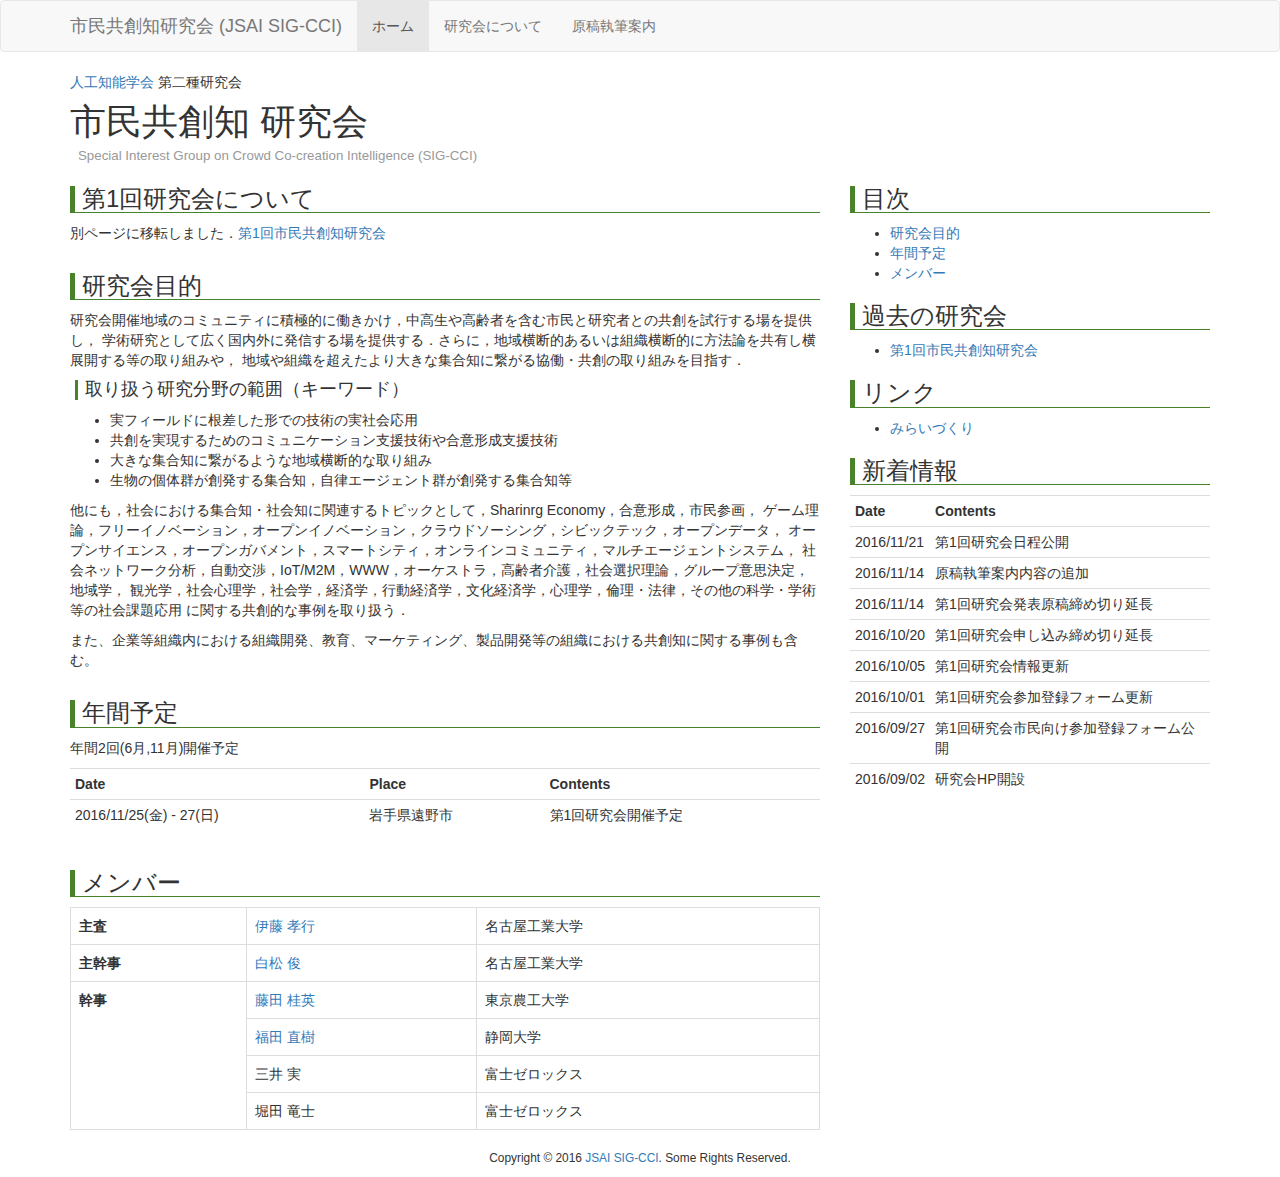
==== commit 98647696: "報告書・画像差し替え" ====
--- a/index.html
+++ b/index.html
@@ -66,10 +66,10 @@
         <ul>
           <li><a href="./confs/sig-cci1.html">第1回市民共創知研究会</a></li>
         </ul>
-        <!--h3>リンク</h3>
+        <h3>リンク</h3>
         <ul>
           <li><a href="https://mirai-making.herokuapp.com" target="_blank">みらいづくり</a></li>
-        </ul-->
+        </ul>
 
         <h3>新着情報</h3>
         <table class="table table-condensed">
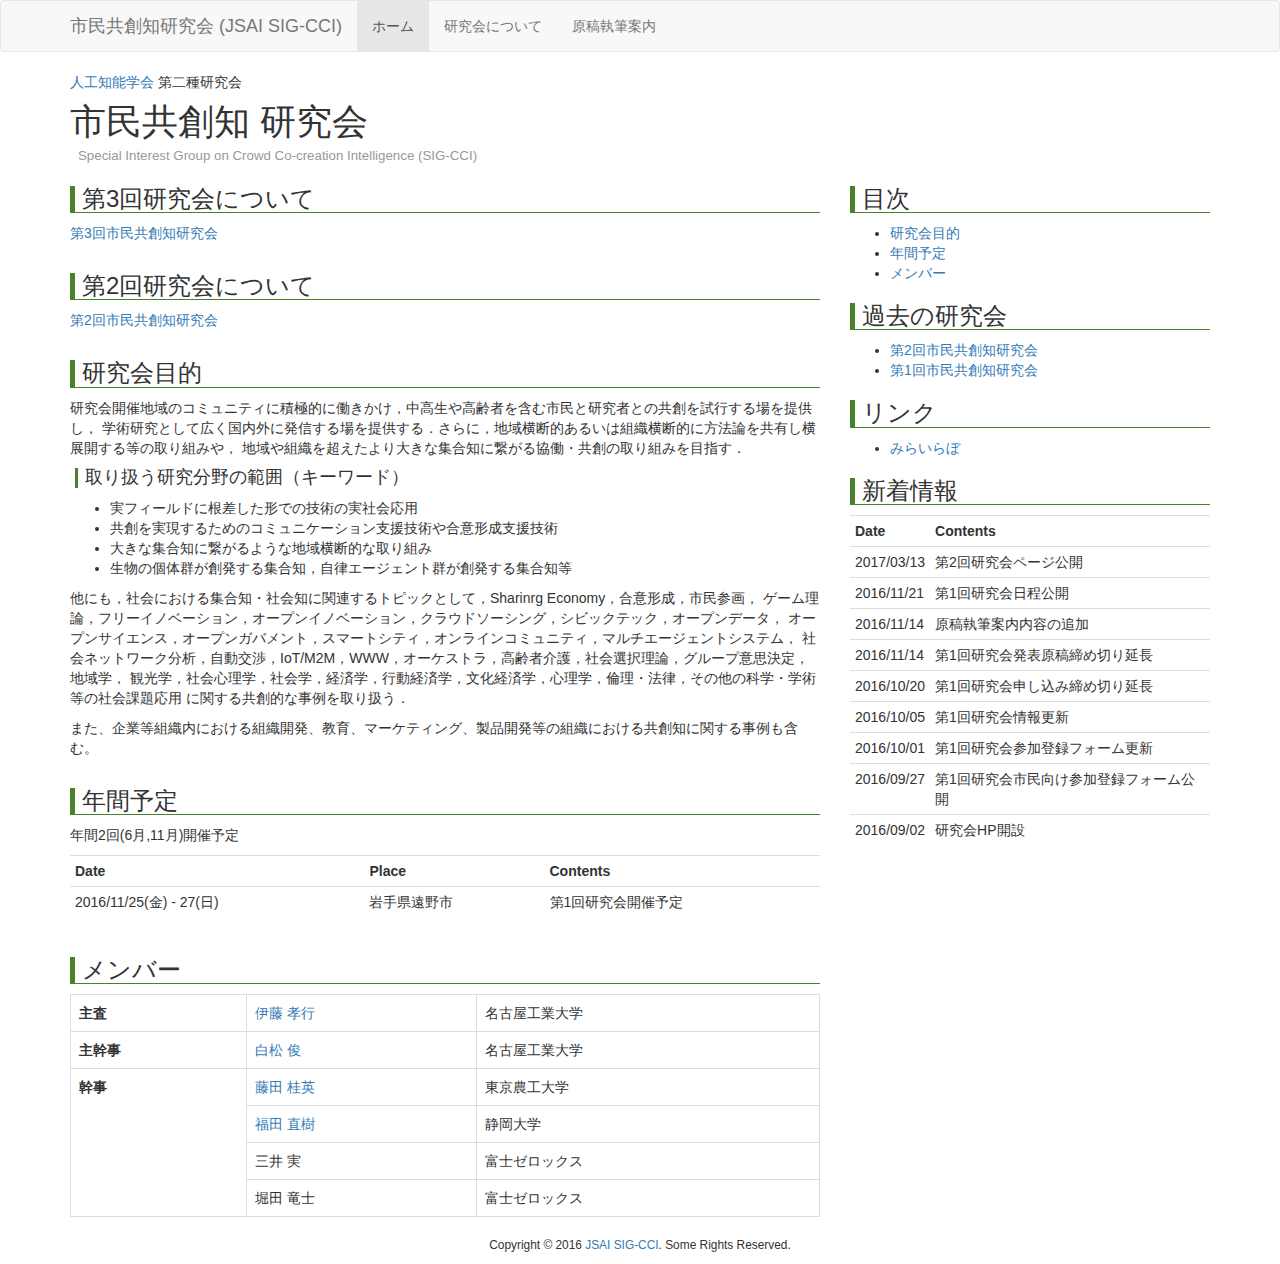
==== commit 3fbaf7cd: "FirstCommit" ====
--- a/index.html
+++ b/index.html
@@ -11,8 +11,14 @@
   <link rel="stylesheet" href="css/ihover.css">
   <link rel="stylesheet" href="css/lightbox.css">
   <script>
-
-  </script>
+(function(i,s,o,g,r,a,m){i['GoogleAnalyticsObject']=r;i[r]=i[r]||function(){
+(i[r].q=i[r].q||[]).push(arguments)},i[r].l=1*new Date();a=s.createElement(o),
+m=s.getElementsByTagName(o)[0];a.async=1;a.src=g;m.parentNode.insertBefore(a,m)
+})(window,document,'script','https://www.google-analytics.com/analytics.js','ga');
+
+ga('create', 'UA-99049176-1', 'auto');
+ga('send', 'pageview');
+</script>
 
 </head>
 <body>
@@ -64,17 +70,22 @@
         </ul>
         <h3>過去の研究会</h3>
         <ul>
-          <li><a href="./confs/sig-cci1.html">第1回市民共創知研究会</a></li>
+            <li><a href="./conf2/index.html">第2回市民共創知研究会</a></li>
+            <li><a href="./confs/sig-cci1.html">第1回市民共創知研究会</a></li>
         </ul>
         <h3>リンク</h3>
         <ul>
-          <li><a href="https://mirai-making.herokuapp.com" target="_blank">みらいづくり</a></li>
+          <li><a href="https://mirai-making.herokuapp.com" target="_blank">みらいらぼ</a></li>
         </ul>
 
         <h3>新着情報</h3>
         <table class="table table-condensed">
           <tr><th>Date</th><th>Contents</th></tr>
           <tr>
+            <td>2017/03/13</td>
+            <td>第2回研究会ページ公開</td>
+          </tr>
+	  <tr>
             <td>2016/11/21</td>
             <td>第1回研究会日程公開</td>
           </tr>
@@ -115,10 +126,14 @@
         <div class="row">
 
           <div class="col-xs-12" id="news">
-            <h3>第1回研究会について</h3>
-            <p>別ページに移転しました．<a href="./confs/sig-cci1.html">第1回市民共創知研究会</a></p>
-          </div>
-
+            <h3>第3回研究会について</h3>
+            <p><a href="./conf3/index.html">第3回市民共創知研究会</a></p>
+          </div>
+
+          <div class="col-xs-12" id="news">
+            <h3>第2回研究会について</h3>
+            <p><a href="./conf2/index.html">第2回市民共創知研究会</a></p>
+          </div>
 
           <div class="col-xs-12" id="about">
             <h3>研究会目的</h3>
--- a/css/style.css
+++ b/css/style.css
@@ -33,6 +33,21 @@
   color:#999;
   font-size:0.95em;
 }
+
+/***** フォトライブラリー *****/
+#photoes{
+  //background:#afa;
+  position: relative;
+}
+  #photoes_menu{
+    background: none repeat scroll 0 0 #f0f8ff;
+    position: absolute;
+    max-height: 100vh;
+    right: 10px;
+    top: 10px;
+  }
+  .scr {
+  overflow: scroll;   /* スクロール表示 */
 
 
 /***** cardについて *****/
